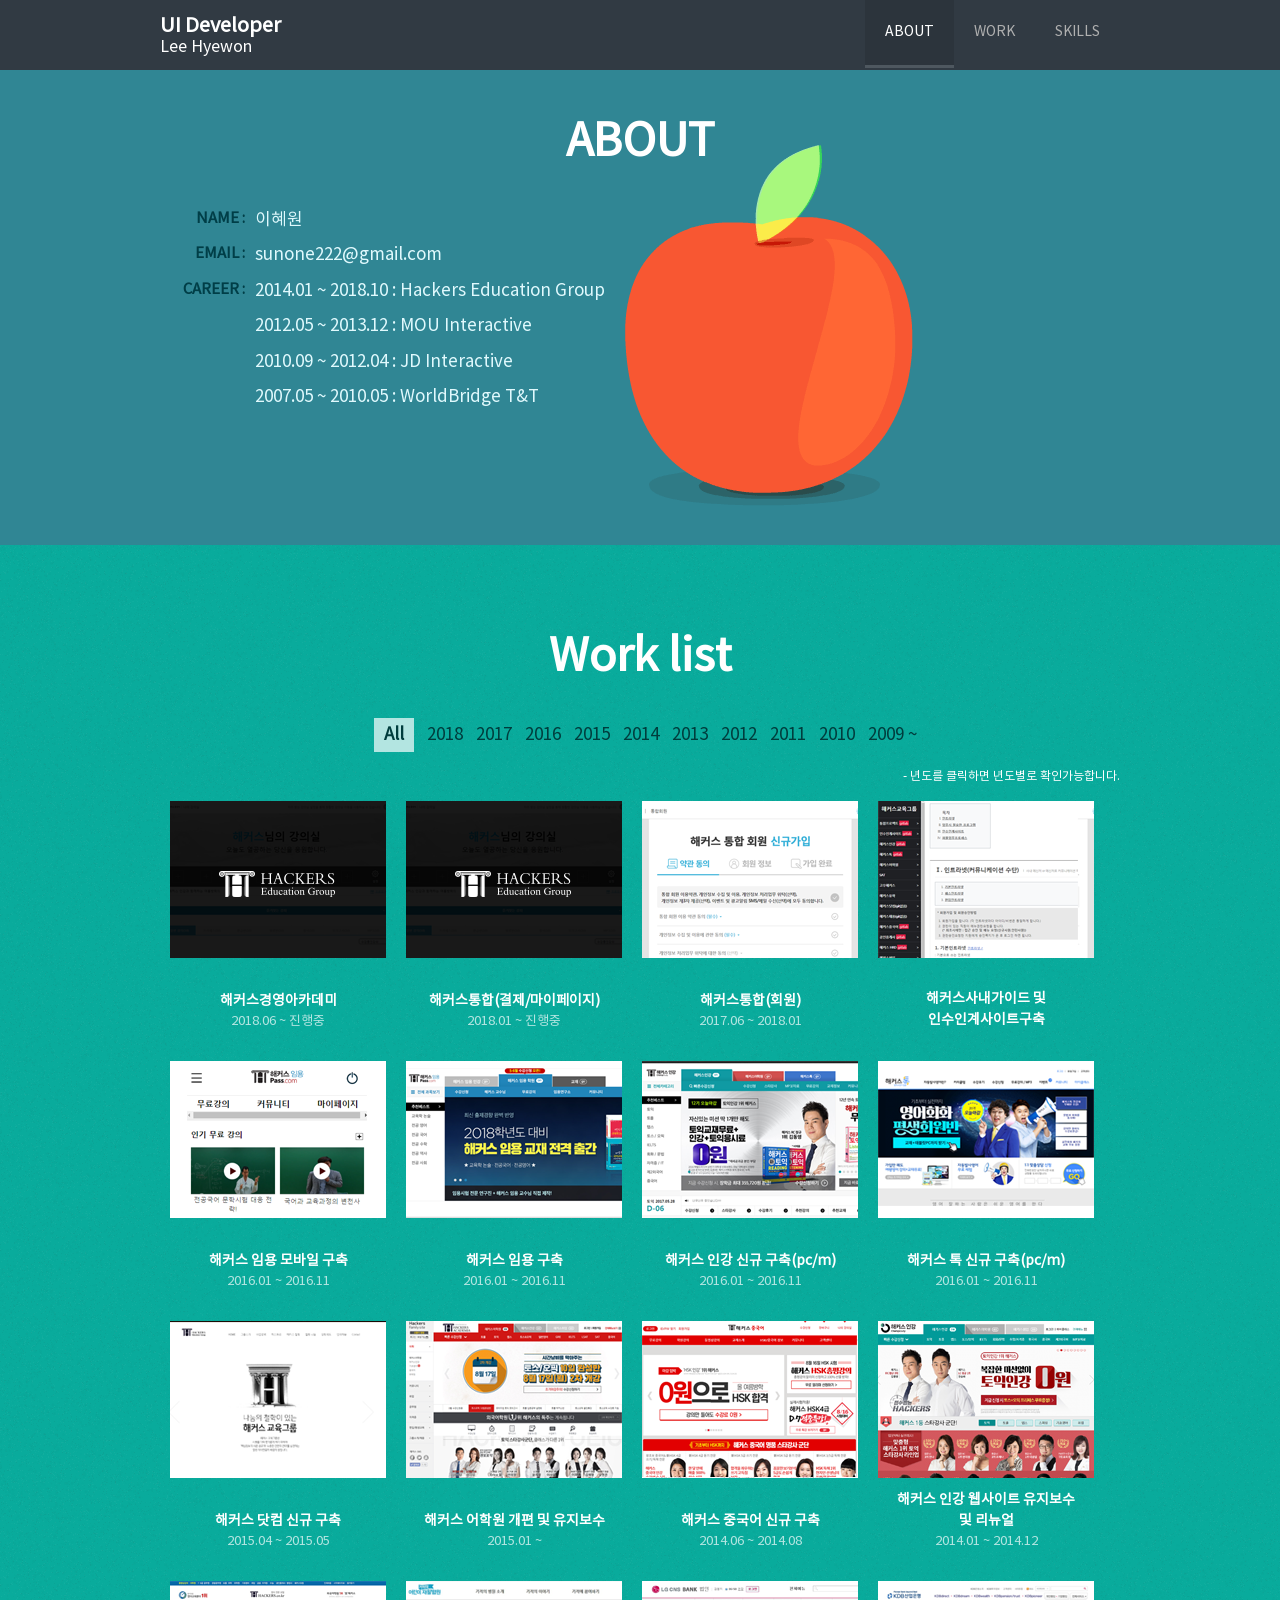
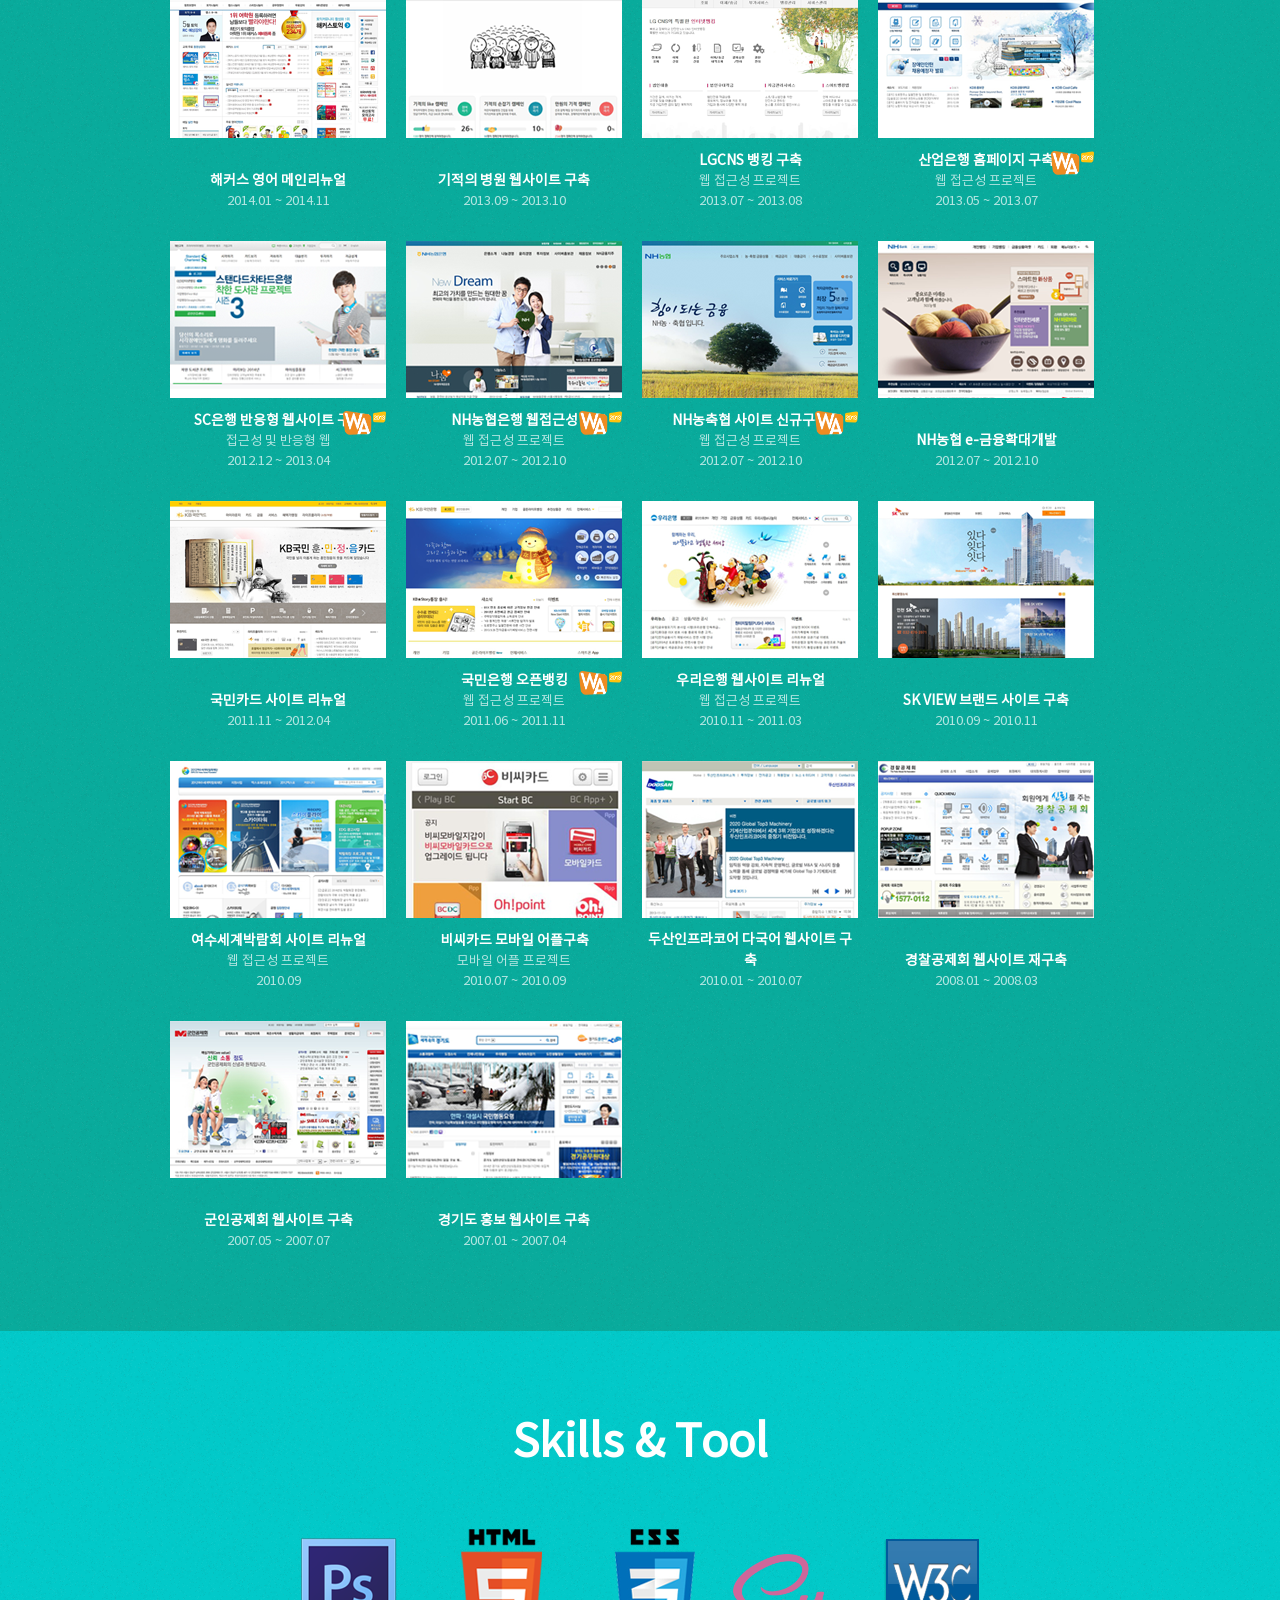
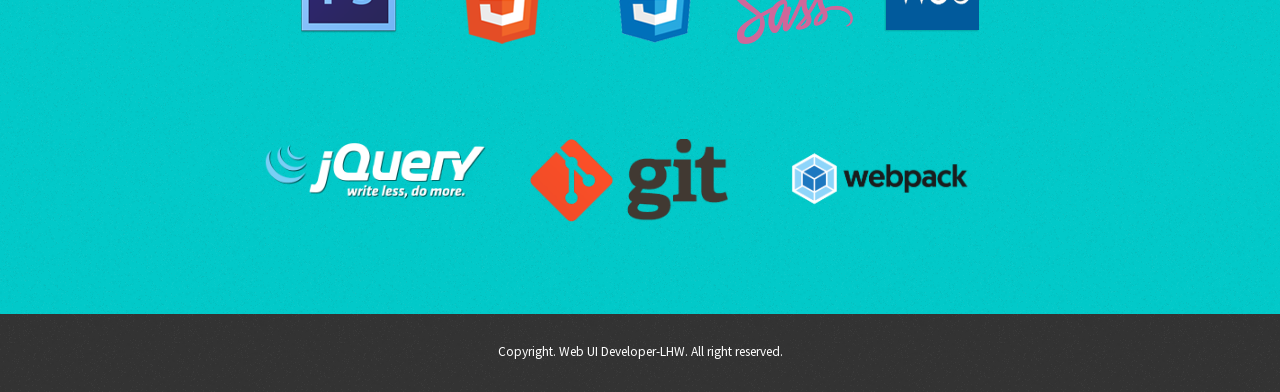
==== index.html @ 5abd5756 "add add" ====
<!DOCTYPE html>
<html lang="ko">
<head>
<meta charset="utf-8">
<!-- 모바일 -->
<!-- <meta name="viewport" id="viewport" content="width=device-width,minimum-scale=1.0,maximum-scale=1.0,initial-scale=1.0" /> -->
<!-- //모바일 -->
<meta http-equiv="X-UA-Compatible" content="IE=edge"/>
<title>UI Developer. Lee Hyewon</title>
<link rel="stylesheet" href="css/base.css">
<script src="js/jquery-1.9.1.js"></script>
<script src="js/jquery_inview.js"></script>
<script src="js/jquery.isotope.js"></script>
<script src="js/jquery.scrollTo-min.js"></script>
<script src="js/TweenMax.js"></script>
<script src="js/publish.js"></script>
<!-- IE Fix for HTML5 Tags -->
<!--[if lt IE 9]>
<script src="http://html5shiv.googlecode.com/svn/trunk/html5.js"></script>
<![endif]-->
</head>
<body>
	<!-- header -->
	<div id="header">
		<div class="header_container">
			<div class="logo">
				<a href="#">
					UI Developer<br/>
					<span class="name">Lee Hyewon</span> <!-- <span class="since">since 2009</span> -->
				</a>
			</div>
			<div class="menu_select">
				<ul class="navigation">
					<li><a href="#about" class="active">ABOUT</a></li>
					<li><a href="#work">WORK</a></li>
					<li><a href="#skills">SKILLS</a></li>
				</ul>
			</div>
		</div>
	</div>
	<!-- //header -->
	<!-- about -->
	<div id="about" class="section">
		<div class="inner_box">
			<h1 class="con_tit"><i>AB</i><i>OUT</i></h1>
			<ul class="about_list">
				<li><strong>NAME : </strong> 이혜원</li>
				<!-- <li><strong>BIRTH : </strong> 1986.02.21</li> -->
				<li><strong>EMAIL : </strong> sunone222@gmail.com</li>
				<!-- <li><strong>PHONE : </strong> 010 9876 0221</li> -->
				<li><strong>CAREER : </strong>
					<ol>
						<li>2014.01 ~ 2018.10 : Hackers Education Group</li>
						<li>2012.05 ~ 2013.12 : MOU Interactive</li>
						<li>2010.09 ~ 2012.04 : JD Interactive</li>
						<li>2007.05 ~ 2010.05 : WorldBridge T&amp;T</li>
					</ol>
				</li>
			</ul>
		</div>
	</div>
	<!-- //about -->
	<!-- work -->
	<div id="work" class="section">
		<div class="inner_box">
			<h1 class="con_tit"><i>Work</i> <i>list</i></h1>
			<div class="portfolioFilter">
				<a href="#" data-filter="*" class="current">All</a>
				<a href="#" data-filter=".2018">2018</a>
				<a href="#" data-filter=".2017">2017</a>
				<a href="#" data-filter=".2016">2016</a>
				<a href="#" data-filter=".2015">2015</a>
				<a href="#" data-filter=".2014">2014</a>
				<a href="#" data-filter=".2013">2013</a>
				<a href="#" data-filter=".2012">2012</a>
				<a href="#" data-filter=".2011">2011</a>
				<a href="#" data-filter=".2010">2010</a>
				<a href="#" data-filter=".2009">2009 ~</a>
			</div>
			<p class="t_r white_color">- 년도를 클릭하면 년도별로 확인가능합니다.</p>
			<ul class="works_list inview_con isotope portfolioContainer">
			<li class="isotope-item 2018">
					<a href="http://tecpa.hackers.com/worksheet/ecpa/common/guide.html" target="_blank">
						<span class="more_img"></span>
						<dl class="works_list_img">
							<dt>
								<strong>해커스경영아카데미</strong>
								<span class="txt">2018.06 ~ 진행중</span>
								<span class="skills">- (PL) Html:70%,Sass:70%.jQuery:100% (3명)</span>
							</dt>
							<dd>
								<img src="img/work/works_list30.png" alt="해커스경영아카데미" />
							</dd>
						</dl>
					</a>
				</li>
				<li class="isotope-item 2018">
					<a href="https://member.hackers.com/join" target="_blank">
						<span class="more_img"></span>
						<dl class="works_list_img">
							<dt>
								<strong>해커스통합(결제/마이페이지)</strong>
								<span class="txt">2018.01 ~ 진행중</span>
								<span class="skills">- (PL) Html:70%,Sass:70%.jQuery:100% (3명)</span>
							</dt>
							<dd>
								<img src="img/work/works_list30.png" alt="해커스 통합" />
							</dd>
						</dl>
					</a>
				</li>
				<li class="isotope-item 2018">
					<a href="https://member.hackers.com/join" target="_blank">
						<span class="more_img"></span>
						<dl class="works_list_img">
							<dt>
								<strong>해커스통합(회원)</strong>
								<span class="txt">2017.06 ~ 2018.01</span>
								<span class="skills">- (PL) Html:70%,Sass:70%.jQuery:100% (3명)</span>
							</dt>
							<dd>
								<img src="img/work/works_list28.png" alt="해커스 통합" />
							</dd>
						</dl>
					</a>
				</li>
				<li class="isotope-item 2018">
					<a href="http://13.124.101.236/guide/" target="_blank">
						<span class="more_img"></span>
						<dl class="works_list_img">
							<dt>
								<strong>해커스사내가이드 및 <br>인수인계사이트구축</strong>
							</dt>
							<dd>
								<img src="img/work/works_list29.png" alt="해커스 사내 가이드" />
							</dd>
						</dl>
					</a>
				</li>
				<li class="isotope-item 2017">
					<a href="http://m.teacher.pass.com/" target="_blank">
						<span class="more_img"></span>
						<dl class="works_list_img">
							<dt>
								<strong>해커스 임용 모바일 구축</strong>
								<span class="txt">2016.01 ~ 2016.11</span>
								<span class="skills">- (PL) Html:50%,css:50%.jQuery:100% (2명)</span>
							</dt>
							<dd>
								<img src="img/work/works_list26.png" alt="해커스 임용" />
							</dd>
						</dl>
					</a>
				</li>
				<li class="isotope-item 2017">
					<a href="http://teacher.pass.com/" target="_blank">
						<span class="more_img"></span>
						<dl class="works_list_img">
							<dt>
								<strong>해커스 임용 구축 <!-- [<a href="http://dev-teacher.pass.com/pub_html/guide/layout.html" target="_blank">가이드</a>] --></strong>
								<span class="txt">2016.01 ~ 2016.11</span>
								<span class="skills">- html : 100%, css : 100%, jQuery : 100% (2명)</span>
							</dt>
							<dd>
								<img src="img/work/works_list27.png" alt="해커스 임용" />
							</dd>
						</dl>
					</a>
				</li>
				<li class="isotope-item 2016">
					<a href="http://www.champstudy.com/" target="_blank">
						<span class="more_img"></span>
						<dl class="works_list_img">
							<dt>
								<strong>해커스 인강 신규 구축(pc/m) <!-- [<a href="http://www.hackers.com/publish_guide/" target="_blank">가이드</a>] --></strong>
								<span class="txt">2016.01 ~ 2016.11 </span>
								<span class="skills">- (PL) Html:50%,css:50%.jQuery:50% (4명)</span>
							</dt>
							<dd>
								<img src="img/work/works_list24.png" alt="해커스 인강" />
							</dd>
						</dl>
					</a>
				</li>
				<li class="isotope-item 2016">
					<a href="http://www.hackerstalk.co.kr/" target="_blank">
						<span class="more_img"></span>
						<dl class="works_list_img">
							<dt>
								<strong>해커스 톡 신규 구축(pc/m)</strong>
								<span class="txt">2016.01 ~ 2016.11</span>
								<span class="skills">- html : 100%, css : 100%, jQuery : 100% (4명)</span>
							</dt>
							<dd>
								<img src="img/work/works_list23.png" alt="해커스 톡" />
							</dd>
						</dl>
					</a>
				</li>
				<li class="isotope-item 2015">
					<a href="http://www.hackers.com/" target="_blank">
						<span class="more_img"></span>
						<dl class="works_list_img">
							<dt>
								<strong>해커스 닷컴 신규 구축</strong>
								<span class="txt">2015.04 ~ 2015.05</span>
								<span class="skills">- html : 100%, css : 100%, jQuery : 100% (1명)</span>
							</dt>
							<dd>
								<img src="img/work/works_list22.png" alt="해커스 닷컴" />
							</dd>
						</dl>
					</a>
				</li>
				<li class="isotope-item 2015">
					<a href="http://www.hackers.ac/" target="_blank">
						<span class="more_img"></span>
						<dl class="works_list_img">
							<dt>
								<strong>해커스 어학원 개편 및 유지보수</strong>
								<span class="txt">2015.01 ~ </span>
								<span class="skills">- html : 100%, css : 100%, jQuery : 100% (2명)</span>
							</dt>
							<dd>
								<img src="img/work/works_list21.png" alt="해커스 어학원" />
							</dd>
						</dl>
					</a>
				</li>
				<li class="isotope-item 2014">
					<a href="http://www.hackerschina.co.kr/" target="_blank">
						<span class="more_img"></span>
						<dl class="works_list_img">
							<dt>
								<strong>해커스 중국어 신규 구축</strong>
								<span class="txt">2014.06 ~ 2014.08</span>
								<span class="skills">- html : 100%, css : 100%, jQuery : 100% (1명)</span>
							</dt>
							<dd>
								<img src="img/work/works_list20.png" alt="해커스 중국어" />
							</dd>
						</dl>
					</a>
				</li>
				<li class="isotope-item 2014">
					<a href="http://www.champstudy.com/" target="_blank">
						<span class="more_img"></span>
						<dl class="works_list_img">
							<dt>
								<strong>해커스 인강 웹사이트 유지보수 <br> 및 리뉴얼</strong>
								<span class="txt">2014.01 ~ 2014.12</span>
								<span class="skills">- html : 100%, css : 100%, jQuery : 100% (2명)</span>
							</dt>
							<dd>
								<img src="img/work/works_list19.png" alt="해커스인강" />
							</dd>
						</dl>
					</a>
				</li>
				<li class="isotope-item 2014">
					<a href="http://www.hackers.co.kr/" target="_blank">
						<span class="more_img"></span>
						<dl class="works_list_img">
							<dt>
								<strong>해커스 영어 메인리뉴얼</strong>
								<span class="txt">2014.01 ~ 2014.11</span>
								<span class="skills">- html : 100%, css : 100%, jQuery : 100% (1명)</span>
							</dt>
							<dd>
								<img src="img/work/works_list18.png" alt="해커스 영어" />
							</dd>
						</dl>
					</a>
				</li>
				<li class="isotope-item 2013">
					<a href="http://www.miraclehospital.com/" target="_blank">
						<span class="more_img"></span>
						<dl class="works_list_img">
							<dt>
								<strong>기적의 병원 웹사이트 구축</strong>
								<span class="txt">2013.09 ~ 2013.10</span>
								<span class="skills">- (PL)html : 100%, css : 100%, jQuery : 100% (1명)</span>
							</dt>
							<dd>
								<img src="img/work/works_list17.png" alt="기적의 병원" />
							</dd>
						</dl>
					</a>
				</li>
				<li class="isotope-item 2013">
					<a href="#none">
						<span class="more_img"></span>
							<dl class="works_list_img">
							<dt>
								<strong>LGCNS 뱅킹 구축</strong>
								<span class="txt">
									웹 접근성 프로젝트<br/>
									2013.07 ~ 2013.08
								</span>
								<span class="skills">- (PL)html : 100%, css : 100%, jQuery : 100% (2명)</span>
							</dt>
							<dd><img src="img/work/works_list15.png" alt="LGCNS" /></dd>
						</dl>
					</a>
				</li>
				<li class="isotope-item 2013">
					<a href="https://www.kdb.co.kr/ih/simpleJsp.do" target="_blank">
						<img src="img/img/wa_mark_2013.png" class="mark_img" alt="웹접근성 마크" />
						<span class="more_img"></span>
						<dl class="works_list_img">
						<dt>
							<strong>산업은행 홈페이지 구축</strong>
							<span class="txt">
								웹 접근성 프로젝트<br/>
								2013.05 ~ 2013.07
							</span>
							<span class="skills">- html : 20%, css : 20%, 웹접근성 마크 획득 (6명)</span>
						</dt>
						<dd><img src="img/work/works_list16.png" alt="산업은행" /></dd>
					</dl>
					</a>
				</li>
				<li class="isotope-item 2012 2013">
					<a href="http://www.standardchartered.co.kr/" target="_blank">
					<img src="img/img/wa_mark_2013.png" class="mark_img" alt="웹접근성 마크" />
					<span class="more_img"></span>
						<dl class="works_list_img">
						<dt>
							<strong>SC은행 반응형 웹사이트 구축</strong>
							<span class="txt">
								접근성 및 반응형 웹<br/>
								2012.12 ~ 2013.04
							</span>
							<span class="skills">- html : 70%, css : 80%, jQuery : 80%, 웹접근성 마크 획득 (5명)</span>
						</dt>
						<dd><img src="img/work/works_list14.png" alt="SC은행" /></dd>
					</dl>
					</a>
				</li>
				<li class="isotope-item 2012">
					<a href="http://www.nhbank.com/nhbank/submain/submain_000000.jsp" target="_blank">
					<img src="img/img/wa_mark_2013.png" class="mark_img" alt="웹접근성 마크" />
					<span class="more_img"></span>
						<dl class="works_list_img">
						<dt>
							<strong>NH농협은행 웹접근성</strong>
							<span class="txt">
								웹 접근성 프로젝트<br/>
								2012.07 ~ 2012.10
							</span>
							<span class="skills">- html : 30%, css : 30% (5명)</span>
						</dt>
						<dd><img src="img/work/works_list13.png" alt="NH농협은행" /></dd>
					</dl>
					</a>
				</li>
				<li class="isotope-item 2012">
					<a href="http://info.nonghyup.com/index_nacf.jsp" target="_blank">
					<img src="img/img/wa_mark_2013.png" class="mark_img" alt="웹접근성 마크" />
					<span class="more_img"></span>
						<dl class="works_list_img">
						<dt>
							<strong>NH농축협 사이트 신규구축</strong>
							<span class="txt">
								웹 접근성 프로젝트<br/>
								2012.07 ~ 2012.10
							</span>
							<span class="skills">- html : 100%, css : 100%, jQuery : 100%, 웹접근성 마크 획득 (3명)</span>
						</dt>
						<dd><img src="img/work/works_list12.png" alt="NH농축협" /></dd>
					</dl>
					</a>
				</li>
				<li class="isotope-item 2012">
					<a href="http://banking.nonghyup.com/nhbank.html" target="_blank">
					<span class="more_img"></span>
						<dl class="works_list_img">
						<dt>
							<strong>NH농협 e-금융확대개발</strong>
							<span class="txt">
								2012.07 ~ 2012.10
							</span>
							<span class="skills">- html : 100%, css : 100%, jQuery : 100%, 웹접근성 마크 획득 (7명)</span>
						</dt>
						<dd><img src="img/work/works_list11.png" alt="NH농협" /></dd>
					</dl>
					</a>
				</li>
				<li class="isotope-item 2011 2012">
					<a href="http://www.kbcard.com/" target="_blank">
					<span class="more_img"></span>
						<dl class="works_list_img">
						<dt>
							<strong>국민카드 사이트 리뉴얼</strong>
							<span class="txt">
								2011.11 ~ 2012.04
							</span>
							<span class="skills">- html : 80%, css : 80%, jQuery : 100% (10명)</span>
						</dt>
						<dd><img src="img/work/works_list10.png" alt="국민카드" /></dd>
					</dl>
					</a>
				</li>
				<li class="isotope-item 2011">
					<a href="https://www.kbstar.com/" target="_blank">
					<img src="img/img/wa_mark_2013.png" class="mark_img" alt="웹접근성 마크" />
					<span class="more_img"></span>
						<dl class="works_list_img">
						<dt>
							<strong>국민은행 오픈뱅킹</strong>
							<span class="txt">
								웹 접근성 프로젝트<br/>
								2011.06 ~ 2011.11
							</span>
							<span class="skills">- html : 50%, css : 30%, 웹접근성 마크 획득 (10명)</span>
						</dt>
						<dd><img src="img/work/works_list09.png" alt="국민은행" /></dd>
					</dl>
					</a>
				</li>
				<li class="isotope-item 2010 2011">
					<a href="http://www.wooribank.com/" target="_blank">
					<span class="more_img"></span>
						<dl class="works_list_img">
						<dt>
							<strong>우리은행 웹사이트 리뉴얼</strong>
							<span class="txt">
								웹 접근성 프로젝트<br/>
								2010.11 ~ 2011.03
							</span>
							<span class="skills">- html : 50%, css : 30% (11명)</span>
						</dt>
						<dd><img src="img/work/works_list08.png" alt="우리은행" /></dd>
					</dl>
					</a>
				</li>
				<li class="isotope-item 2010">
					<a href="http://www.skview.co.kr/" target="_blank">
					<span class="more_img"></span>
						<dl class="works_list_img">
						<dt>
							<strong>SK VIEW 브랜드 사이트 구축</strong>
							<span class="txt">
								2010.09 ~ 2010.11
							</span>
							<span class="skills">- html : 100%, css : 100%, jQuery : 100%</span>
						</dt>
						<dd><img src="img/work/works_list07.png" alt="SK VIEW" /></dd>
					</dl>
					</a>
				</li>
				<li class="isotope-item 2010">
					<a href="http://www.expo2012.kr/main.html" target="_blank">
					<span class="more_img"></span>
						<dl class="works_list_img">
						<dt>
							<strong>여수세계박람회 사이트 리뉴얼</strong>
							<span class="txt">
								웹 접근성 프로젝트<br/>
								2010.09
							</span>
							<span class="skills">- html : 100%, css : 100%, jQuery : 100%</span>
						</dt>
						<dd><img src="img/work/works_list06.png" alt="여수박람회" /></dd>
					</dl>
					</a>
				</li>
				<li class="isotope-item 2010">
					<a href="#none">
					<span class="more_img"></span>
						<dl class="works_list_img">
						<dt>
							<strong>비씨카드 모바일 어플구축</strong>
							<span class="txt">
								모바일 어플 프로젝트<br/>
								2010.07 ~ 2010.09
							</span>
							<span class="skills">- html : 100%, css : 100%, jQuery : 100%</span>
						</dt>
						<dd><img src="img/work/works_list05.png" alt="비씨카드" /></dd>
					</dl>
					</a>
				</li>
				<li class="isotope-item 2010">
					<a href="http://www.doosaninfracore.com/" target="_blank">
					<span class="more_img"></span>
						<dl class="works_list_img">
						<dt>
							<strong>두산인프라코어 다국어 웹사이트 구축</strong>
							<span class="txt">
								2010.01 ~ 2010.07
							</span>
							<span class="skills">- html : 30%, css : 30%</span>
						</dt>
						<dd><img src="img/work/works_list04.png" alt="두산인프라코어" /></dd>
					</dl>
					</a>
				</li>
				<li class="isotope-item 2009">
					<a href="http://www.pmaa.or.kr/police/" target="_blank">
					<span class="more_img"></span>
						<dl class="works_list_img">
						<dt>
							<strong>경찰공제회 웹사이트 재구축</strong>
							<span class="txt">
								2008.01 ~ 2008.03
							</span>
							<span class="skills">- html : 100%, css : 100%, jQuery : 100%</span>
						</dt>
						<dd><img src="img/work/works_list03.png" alt="경찰공제회" /></dd>
					</dl>
					</a>
				</li>
				<li class="isotope-item 2009">
					<a href="http://www.mmaa.or.kr/" target="_blank">
					<span class="more_img"></span>
						<dl class="works_list_img">
						<dt>
							<strong>군인공제회 웹사이트 구축</strong>
							<span class="txt">
								2007.05 ~ 2007.07
							</span>
							<span class="skills">- html : 100%, css : 100%, jQuery : 100%</span>
						</dt>
						<dd><img src="img/work/works_list02.png" alt="군인공제회" /></dd>
					</dl>
					</a>
				</li>
				<li class="isotope-item 2009">
					<a href="http://www.gg.go.kr/gg/" target="_blank">
					<span class="more_img"></span>
						<dl class="works_list_img">
						<dt>
							<strong>경기도 홍보 웹사이트 구축</strong>
							<span class="txt">
								2007.01 ~ 2007.04
							</span>
							<span class="skills">- html : 100%, css : 100%, jQuery : 100%</span>
						</dt>
						<dd><img src="img/work/works_list01.png" alt="경기도 홍보" /></dd>
					</dl>
					</a>
				</li>
			</ul>
		</div>
	</div>
	<!-- //work -->
	<!-- SKILLS -->
	<div id="skills" class="section">
		<div class="inner_box">
			<h1 class="con_tit"><i>Skills & </i><i>Tool</i></h1>
			<ul class="skills_ico">
				<li>
					<a href="#none">
						<img src="img/img/skills_ico1.png" alt="PhotoShop" />
						<strong>PHOTOSHOP</strong>
					</a>
				</li>
				<li class="html">
					<a href="https://leehyemimi.github.io/work/template/common/index.html" target="_blank">
						<img src="img/img/skills_ico2.png" alt="HTML/HTML5" />
						<strong>HTML / HTML5 ></strong>
					</a>
				</li>
				<li class="css">
					<a href="https://leehyemimi.github.io/work/template/common/index.html" target="_blank">
						<img src="img/img/skills_ico3.png" alt="CSS/CSS3" />
						<strong>CSS / CSS3 ></strong>
					</a>
				</li>
				<li class="sass">
					<a href="https://github.com/leehyemimi/work/blob/master/template/common/scss.md" target="_blank">
						<img src="img/img/skills_ico6.png" alt="Sass" />
						<strong>Sass ></strong>
					</a>
				</li>
				<li class="w3c">
					<a href="#none">
						<img src="img/img/skills_ico4.png" alt="웹표준/웹접근성" />
						<strong>웹표준 / 웹접근성</strong>
					</a>
				</li>
			</ul>
			<ul class="skills_ico type2">
				<li class="js">
					<a href="https://leehyemimi.github.io/work/template/common/index.html" target="_blank">
						<img src="img/img/skills_ico5.png" alt="JQUERY /Javascript" />
						<strong>JQUERY / JAVASCRIPT ></strong>
					</a>
				</li>
				<li class="git">
					<a href="#none">
						<img src="img/img/skills_ico7.png" alt="Git" />
						<strong>Git</strong>
					</a>
				</li>
				<li class="webpack">
					<a href="#none">
						<img src="img/img/skills_ico8.png" alt="Webpack" />
						<strong>Webpack</strong>
					</a>
				</li>
			</ul>
		</div>
	</div>
	<!-- //SKILLS -->
	<div class="layer">
		<div class="bg"></div>
		<div id="layer" class="pop-layer">
			<img src="img/img/wa_mark_2013.png" class="mark_img" alt="웹접근성 마크" />
			<div class="pop-container">
				<div class="pop-conts">
					<div class="ctxt mb20">
						<strong>기적의 병원 웹사이트 구축</strong>
						<p class="date">2013.09 ~ 2013.10 </p>
						<p class="img"><img src="img/work/works_list17.png" alt=""/></p>
						<p class="skill">
							- html : 100%, css : 100%, jQuery : 100%
						</p>
					</div>
					<div class="btn-r">
						<a href="http://www.miraclehospital.com/" class="cbtn" target="_blank">LAUNCH SITE</a>
					</div>
				</div>
			</div>
		</div>
	</div>
	<!-- copy -->
	<div id="copy" class="section">
		<div class="inner_box">
			Copyright. Web UI Developer-LHW. All right reserved.
		</div>
	</div>
	<!--//copy -->
</body>
</html>
---- css/base.css ----
@charset "utf-8";
@font-face {
	font-family: 'noto';
	font-style: normal;
	font-weight: 400;
	src: local('Noto Sans Regular'), local('NotoSans-Regular');
	src: url("../font/notokr-regular.eot");
	src: url("../font/notokr-regular.eot?#iefix") format('embedded-opentype'),
	url("../font/notokr-regular.woff2") format('woff2'),
	url("../font/notokr-regular.woff") format('woff'),
	url("../font/notokr-regular.ttf") format('truetype')
}

/*
@font-face {
	font-family: 'noto';
	font-style: normal;
	font-weight: 600;
	src: local('Noto Sans bold'), local('notokr-bold');
	src: url("../font/notokr-regular-bold.eot");
	src: url("../font/notokr-regular-bold.eot?#iefix") format('embedded-opentype'),
	url("../font/notokr-regular-bold.woff2") format('woff2'),
	url"(../font/notokr-regular-bold.woff") format('woff'),
	url("../font/notokr-regular-bold.ttf") format('truetype')
}
*/
body,div,dl,dt,dd,ul,ol,li,h1,h2,h3,h4,h5,h6,pre,code,form,fieldset,legend,textarea,p,blockquote,input,select,textarea,button {margin:0;padding:0}
fieldset,img {border:0;margin:0;}
dl,ul,ol,menu,li {list-style:none}
blockquote, q {quotes: none}
blockquote:before, blockquote:after,q:before, q:after {content:'';content:none}
input,select,textarea,button {vertical-align:middle}
button {border:0 none;background-color:transparent;cursor:pointer}
body {background:#fff;}
body,th,td,input,select,textarea,button {font-size:12px;line-height:1.5;font-family:"noto","돋움","Dotum",sans-serif;color:#6a6662} /* color값은 디자인가이드에 맞게사용 */
/* h1,h2,h3,h4,h5,h6,strong,th,td{font-family:"Nanum Gothic Bold";font-weight:bold;} */
a {color:#6a6662;text-decoration:none}
a:link, a:visited, a:active, a:hover {text-decoration:none}
address,caption,cite,code,dfn,em,var {font-style:normal;font-weight:normal}
select {height:19px;margin:2px 0 3px 5px;}
.text{height:18px;padding:0 5px;line-height:1;border:1px solid #cbcbcb;}
textarea{padding:5px;border:1px solid #cbcbcb;}
legend{overflow:hidden;width:100%;height:1px;font-size:0;line-height:0;text-indent:-9999px;}
i{font-style:normal;}
iframe{border:0;}
input[type="file"] {border:1px solid #ddd;}

::selection{background:#313a43;color:#fff;}
/* global */
#skipNav a{width:980px;height:20px;position:absolute;top:-999px;left:50%;margin-left:-490px;z-index:999;padding:5px 0;background:#000;color:#fff;font-weight:bold;line-height:1;font-size:11px;text-align:center}
#skipNav a:hover, #skipNav a:focus, #skipNav a:active{top:0;}
.ir_pm {display:block;overflow:hidden;font-size:0px;line-height:0;text-indent:-9999px} /* 사용된 이미지내 의미있는 텍스트의 대체텍스트를 제공할때 */
.ir_wa {display:block;overflow:hidden;position:relative;z-index:-10;width:100%;height:100%} /* 중요한 이미지 대체텍스트로 이미지off시에도 대체 텍스트를 보여주고자 할때 */
.screen_out {display:block;overflow:hidden;position:absolute;left:-9999px;width:1px;height:1px;font-size:0;line-height:0;text-indent:-9999px} /* 대체텍스트가 아닌 접근성을 위한 숨김텍스트를 제공할때 */
.screen_hide {font-size:0;line-height:0;visibility:hidden} /* screen_out클래스를 사용할 수 없으며, 해당 텍스트를 숨겨야 할때 */
.f_l {float:left}
.f_r {float:right}
.cl_b {width:0;height:0;font-size:0;line-height:0;clear:both}
.t_l{text-align:left !important;}
.t_r{text-align:right !important;}
.t_c{text-align:center !important;}
.show {display:block}
.hide {display:none}
.d_i_b {display:inline-block;}
.tbl {border-collapse:collapse;border-spacing:0} /* 테이블 초기화 */
/* line */
.txt_bar {font-size:12px;color:#b6b6b6} /* 텍스트형 구분라인 */
/* Background Image - common 요소 */
.btn_comm {background:url() no-repeat} /* 버튼 */
.ico_comm {background:url() no-repeat} /* 아이콘 */
.tit_comm {background:url() no-repeat} /* 타이틀 */
.line_comm {background:url() no-repeat} /* 라인 */

/* color */
.point_color{color:#9f7344 !important;}
.white_color{color:#fff !important;}

.bold{font-weight:bold !important;}
.small{font-size:11px;}

/* margin */
.mc{margin:0 auto;}
.mt5{margin-top:5px !important;}
.mt7{margin-top:7px !important;}
.mt10{margin-top:10px !important;}
.mt15{margin-top:15px !important;}
.mt20{margin-top:20px !important;}
.mt25{margin-top:25px !important;}
.mt30{margin-top:30px !important;}
.mt35{margin-top:35px !important;}
.mt40{margin-top:40px !important;}
.mt50{margin-top:50px !important;}

.ml130{margin-left:130px !important;}
.ml30{margin-left:30px !important;}
.ml10{margin-left:10px !important;}

.mb5{margin-bottom:5px !important;}
.mb10{margin-bottom:10px !important;}
.mb15{margin-bottom:15px !important;}
.mb20{margin-bottom:20px !important;}
.mb25{margin-bottom:25px !important;}

/* padding */
.pt5{padding-top:5px;}
.pt10{padding-top:10px;}
.pt15{padding-top:15px;}
.pt20{padding-top:20px;}

.pb5{padding-bottom:5px;}
.pb10{padding-bottom:10px;}
.pb15{padding-bottom:15px;}
.pb20{padding-bottom:20px;}

.pl0{padding-left:0px !important;}
.pl30{padding-left:30px !important;}

.pr0{padding-right:0px !important;}
.pd0{padding:0px !important;}
.pd20{padding:20px;}

/* overflow:hidden */
.of_hidden{overflow:hidden;}

/* position */
.position_r{position:relative;}

/* nav
nav{background:#313a43;}
nav .inner_box{width:960px;margin:0 auto;}
nav .inner_box .logo{font-family:"NeoSans";font-size:17px;}
 */
/* header */
#header{background:#313a43;width:100%;height:70px;position:fixed;z-index:20000 !important;}
#header .header_container{width:960px;margin:0 auto;}
#header .header_container .logo{font-weight:bold;padding-top:17px;line-height:1;float:left;color:#fff;/*font-family:"NeoSans";*/font-size:20px;}
#header .header_container .logo a{color:#fff;}
#header .header_container .logo a span{font-weight:normal;}
#header .header_container .logo .name{font-size:16px;}
#header .header_container .logo .since{color:#dcdcdc;font-size:12px;}
.menu_select{float:right;}
.navigation li{float:left;}
.navigation li a{display:block;color:#b0b0b0;font-size:14px;padding:22px 20px;/*font-family:"Arial Rounded MT Bold";*/}
.navigation li a:hover,.menu_select li a.active{background:#2c343c;border-bottom:3px solid #4e575f;color:#fff;}

/* tit */
@keyframes slide-in-top{
	0%{
		transform:translateY(100%);
		opacity:0;
	}
	100%{
		transform:translateY(0);
		opacity:1;
	}
}
.con_tit{display:block;padding:30px 0;font-size:45px;text-align:center;color:#fff;font-weight:600;}
.con_tit i{animation:slide-in-top 1s .2s ease-out both}
.con_tit i+i{animation-delay:.3s;}

.section{width:100%;padding-top:50px;padding-bottom:65px;background-image:url("../img/img/bg_grain.png");background-repeat:repeat;}

.inview_con li{opacity:0;-ms-filter:"progid:DXImageTransform.Microsoft.Alpha(Opacity=0)"; /* IE-8 */ filter: alpha(opacity=0); /* IE-7 */}
.inview{opacity:1;-ms-filter:"progid:DXImageTransform.Microsoft.Alpha(Opacity=100)"; /* IE-8 */ filter: alpha(opacity=100); /* IE-7 */}

#about{padding-top:80px;background:rgb(48, 134, 148)/*rgb(54, 177, 197)*/ url("../img/img/iOS.gif") no-repeat right -50px;background-attachment:fixed;height:400px;}
#about .con_tit{color:#fff;}
#about .inner_box{width:960px;margin:0 auto;}
.about_list li{overflow:hidden;font-size:17px;color:#E0F9FD;margin-bottom:10px;}
.about_list li strong{float:left;font-size:15px;width:85px;text-align:right;padding-right:10px;color:#003E47;display:block;}
.about_list li ol{overflow:hidden;}

#work{background-color:#09AB9C/*rgb(194, 213, 63) #B3E5E1*/}
#work .inner_box{width:960px;margin:0 auto;}
.works_list{overflow:hidden;}
.works_list li{float:left;margin:15px 10px;background:#09AB9C url("../img/img/bg_grain.png");}
.portfolioFilter{text-align:center;margin-bottom:20px;}
.portfolioFilter a{margin-left:10px;color:#003D3D;font-size:17px;/*font-family:"NeoSans";*/}
.portfolioFilter a.current{padding:7px 10px;background:#B3E5E1;font-weight:bold;/*border-bottom:1px solid #003D3D;*/}
.isotope,
.isotope .isotope-item {/* change duration value to whatever you like */-webkit-transition-duration: 0.8s;-moz-transition-duration: 0.8s;transition-duration: 0.8s;}
.isotope {-webkit-transition-property: height, width;-moz-transition-property: height, width;transition-property: height, width;}
.isotope .isotope-item {-webkit-transition-property: -webkit-transform, opacity;-moz-transition-property: -moz-transform, opacity;transition-property: transform, opacity;}
@media \0screen {
	.isotope-hidden{display:none;}
}/* IE8 only */
.works_list li a{display:block;width:216px;}
.works_list li a .mark_img{position:absolute;right:0;top:170px;z-index:2;width:43px;height:24px;}
.works_list li .works_list_img{position:relative;/*height:157px;*/height:230px;width:216px;overflow:hidden;}
.works_list li .works_list_img dt{font-size:13px;position:absolute;bottom:0;line-height:1.5;width:216px;text-align:center;margin-top:20px;color:#B3E5E1;}
.works_list li .works_list_img dt strong{display:block;font-size:14px;margin-bottom:0px;color:#fff;}
.works_list li a:hover .works_list_img dt{opacity:0.7;-ms-filter:"progid:DXImageTransform.Microsoft.Alpha(Opacity=70)"; /* IE-8 */ filter: alpha(opacity=70); /* IE-7 */}
.works_list li .works_list_img dd{position:relative;height:157px;width:216px;overflow:hidden;}
.works_list li .works_list_img dd img{position:absolute;}
.more_img{display:none;}
.skills{display:none;}
.works_list li a:hover .more_img{opacity:0.7;display:block;position:absolute;text-align:right;width:100%;height:157px;left:0;top:35px;z-index:2;background:url("../img/img/portfolio-button.png") no-repeat 99% 72%;}
/*.works_list li a:hover .more_img img{width:20%;padding-top:65px;}*/
.works_list li .works_list_img dd .go_btn{display:inline-block;position:absolute;bottom:5px;right:5px;}

#skills{background-color:rgb(2, 201, 201);}
#skills .inner_box{width:960px;margin:0 auto;}
.skills_ico{overflow:hidden;text-align:center;height:170px;}
.skills_ico li{display:inline-block;width:150px;text-align:center;padding-top:20px;}
.skills_ico li a{display:inline-block;text-align:center;padding-bottom:20px;}
.skills_ico li a strong{color:rgb(2, 201, 201);;display:inline-block;font-weight:normal;font-size:16px;margin-top:10px;}
.skills_ico li a:hover strong{display:inline-block;color:#f7ffff;}
.skills_ico li.sass{width:120px;}
.skills_ico li.sass a img{width:100%;display:inline-block;margin-top:20px;}
.skills_ico.type2 li{width:250px;}
.skills_ico.type2 li a img{width:90%;display:block;margin-top:20px;}

#copy{background:url("../img/img/bg_copy.png") repeat 0 0;padding:30px 0;}
#copy .inner_box{width:960px;margin:0 auto;text-align:center;color:#fff;}

/* layer */
.layer {display:none; position:fixed; _position:absolute; top:0; left:0; width:100%; height:100%; z-index:100;}
.layer .bg {position:absolute; top:0; left:0; width:100%; height:100%; background:#000; opacity:.5; filter:alpha(opacity=50);}
.layer .pop-layer {display:block;}
.pop-layer { color:#999;display:none; position: absolute; top: 50%; left: 50%; width: 600px; height:auto;  background-color:#fff; border: 5px solid #3571B5; z-index: 10;}
.pop-layer .mark_img{display:none; position: absolute; right: 10px; top: 10px; width: 21%; }
.pop-layer .pop-container {padding: 30px 25px;}
.pop-conts{text-align:center;}
.pop-conts strong{display:block;font-size:20px;margin-bottom:5px;color:#313a43;}
.pop-conts .date{width:35%;margin:0 auto 10px;font-size:15px;}
.pop-conts .skill{display:block;width:95%;margin:20px auto;padding:5px;font-size:15px;background:#AFAEAE;color:#fff;}
.pop-conts .img{margin:0 auto;border:1px solid #E2E2E2;width:216px;height:157px;overflow:hidden;}
.pop-layer p.ctxt {color:#818181; line-height: 25px;}
.pop-layer .btn-r {width:100%; margin:20px 0 0; padding-top: 20px; border-top: 1px solid #DDD; text-align:center;}
a.cbtn {display:inline-block; height:25px; padding:0 14px 0; border:1px solid #304a8a; background-color:#3f5a9d; font-size:15px; color:#fff; line-height:25px;}
a.cbtn:hover {border: 1px solid #091940; background-color:#1f326a; color:#fff;}
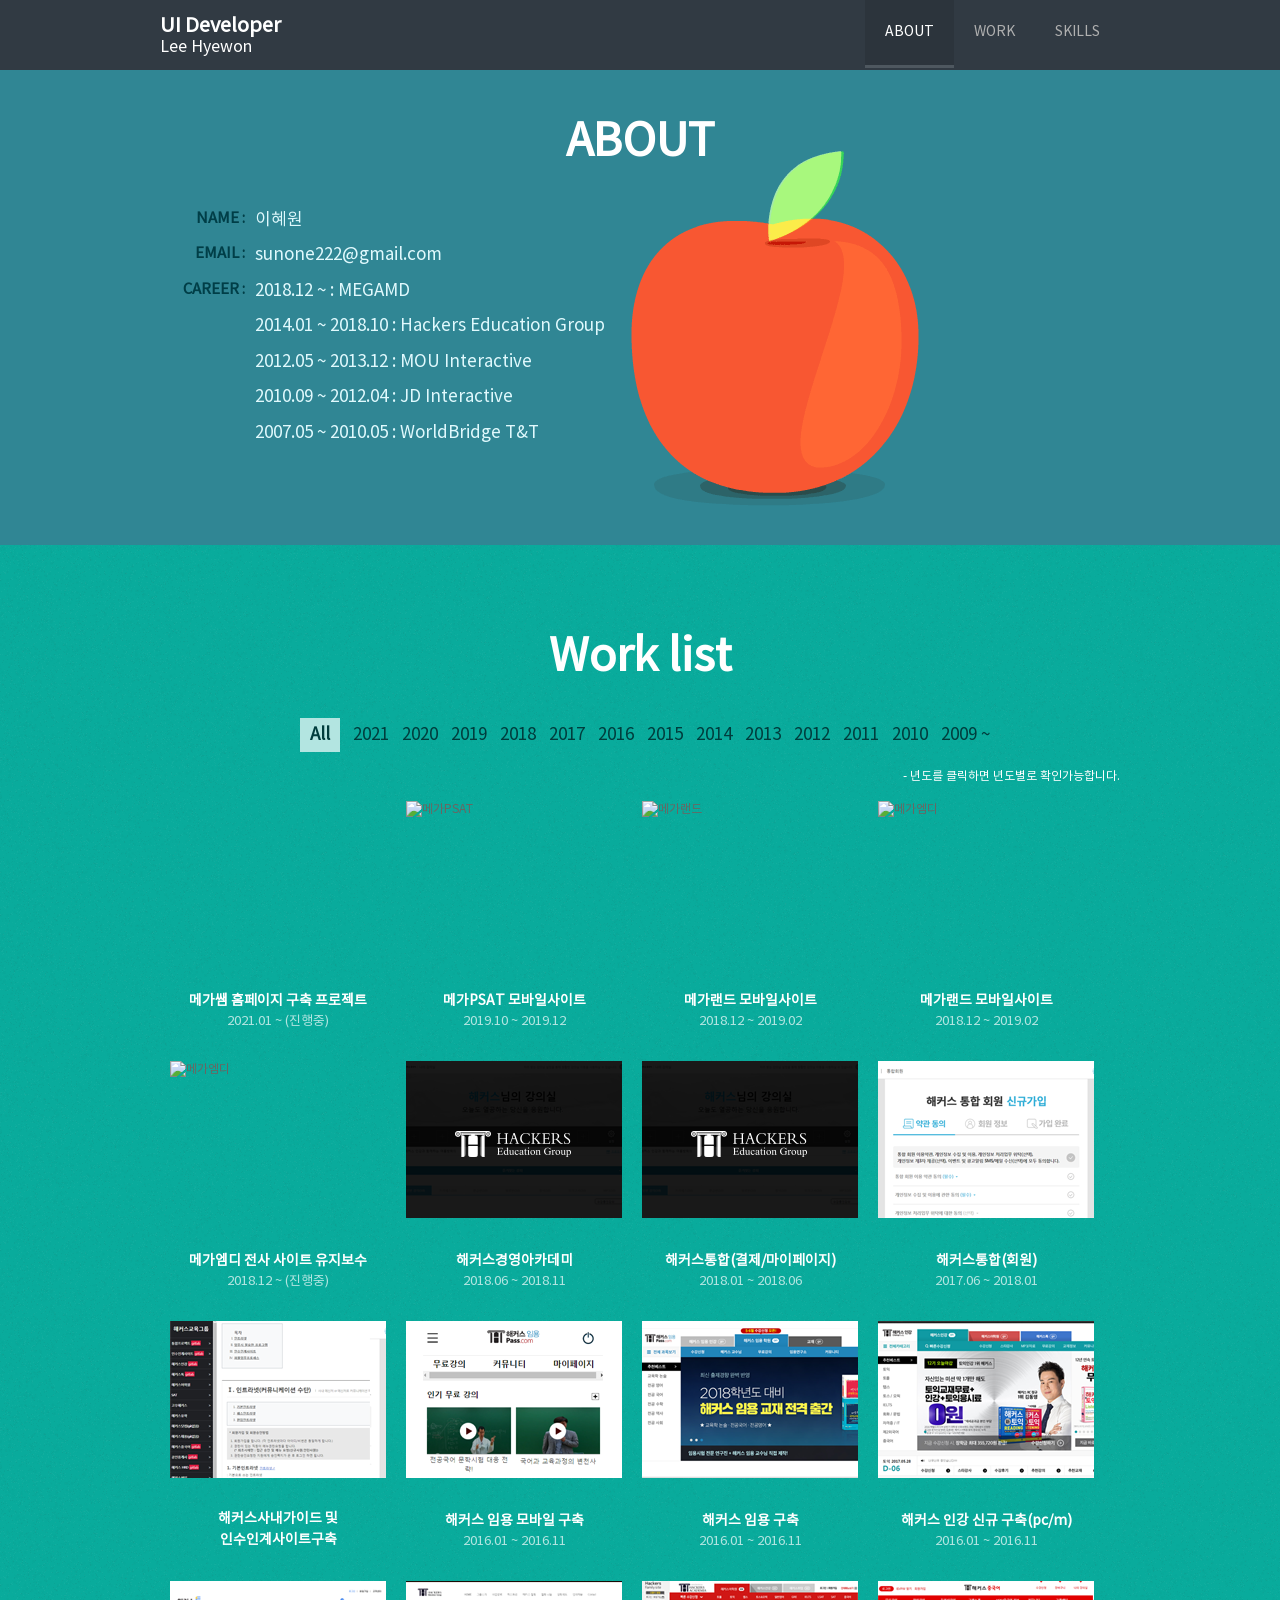
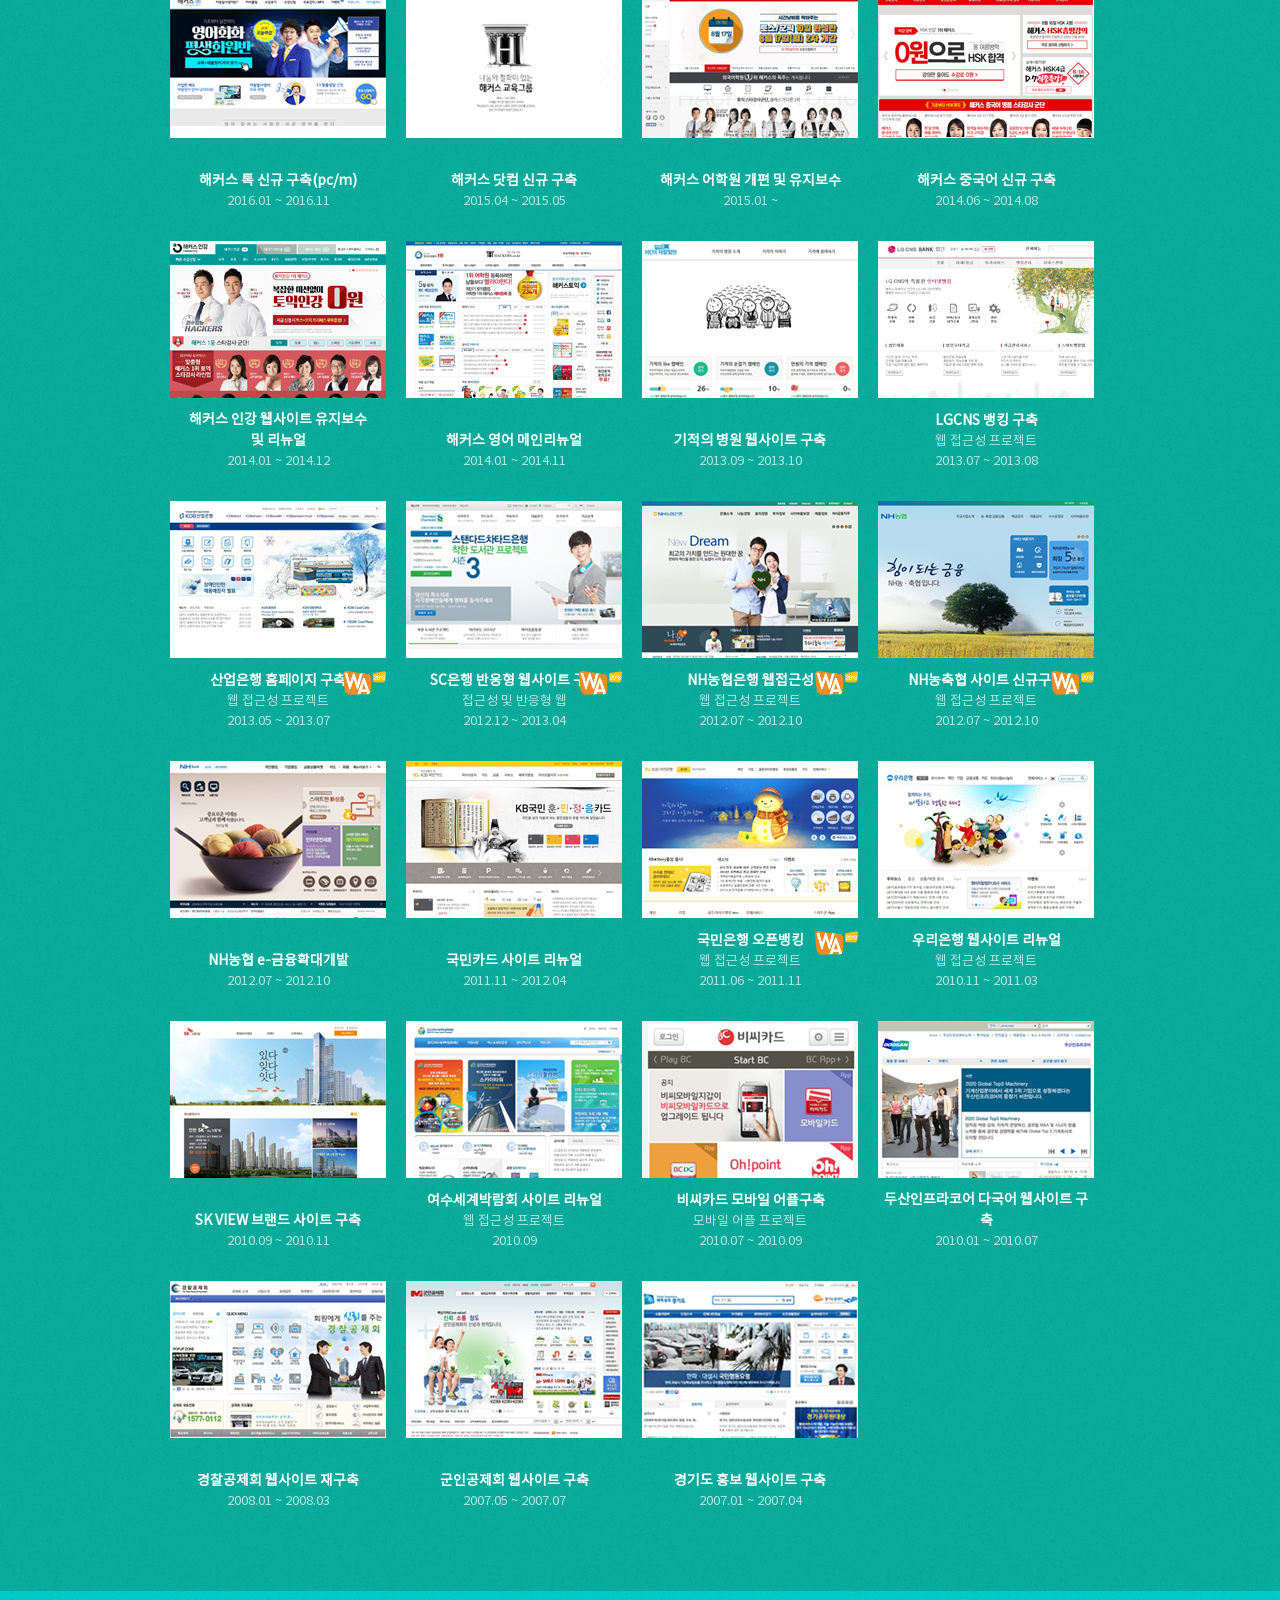
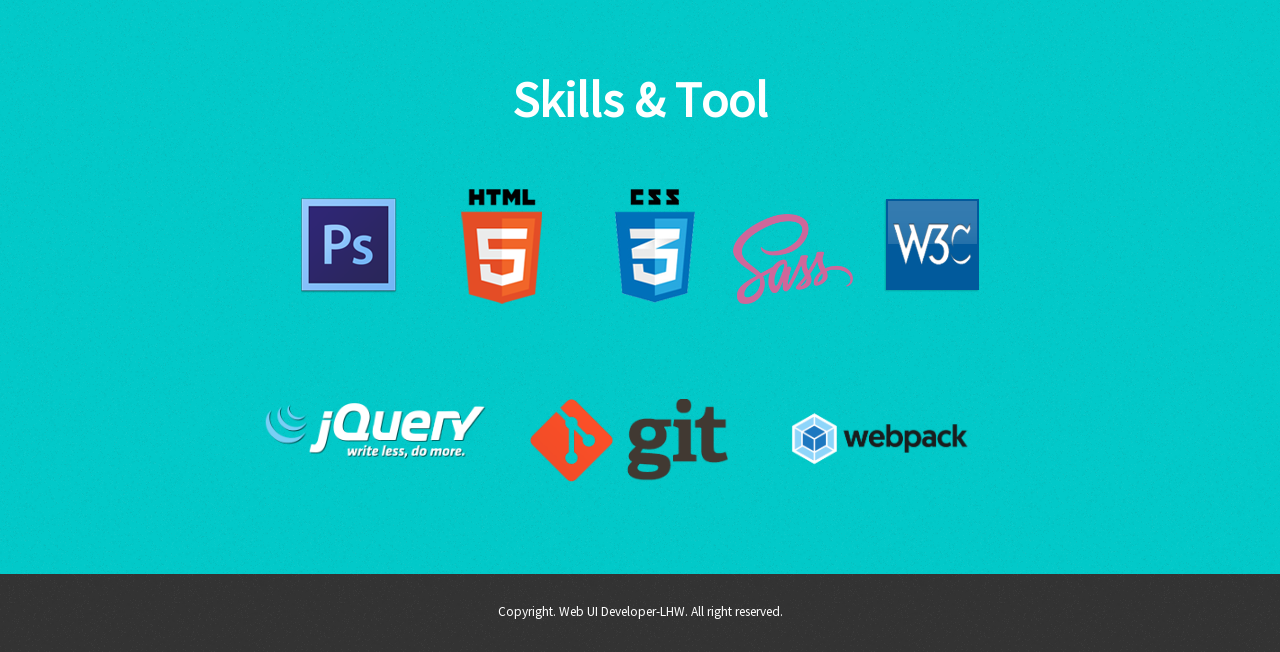
==== commit 5088e360: "Update index.html add" ====
--- a/index.html
+++ b/index.html
@@ -50,6 +50,7 @@
 				<!-- <li><strong>PHONE : </strong> 010 9876 0221</li> -->
 				<li><strong>CAREER : </strong>
 					<ol>
+						<li>2018.12 ~ : MEGAMD</li>
 						<li>2014.01 ~ 2018.10 : Hackers Education Group</li>
 						<li>2012.05 ~ 2013.12 : MOU Interactive</li>
 						<li>2010.09 ~ 2012.04 : JD Interactive</li>
@@ -66,6 +67,9 @@
 			<h1 class="con_tit"><i>Work</i> <i>list</i></h1>
 			<div class="portfolioFilter">
 				<a href="#" data-filter="*" class="current">All</a>
+				<a href="#" data-filter=".2021">2021</a>
+				<a href="#" data-filter=".2020">2020</a>
+				<a href="#" data-filter=".2019">2019</a>
 				<a href="#" data-filter=".2018">2018</a>
 				<a href="#" data-filter=".2017">2017</a>
 				<a href="#" data-filter=".2016">2016</a>
@@ -79,13 +83,88 @@
 			</div>
 			<p class="t_r white_color">- 년도를 클릭하면 년도별로 확인가능합니다.</p>
 			<ul class="works_list inview_con isotope portfolioContainer">
-			<li class="isotope-item 2018">
-					<a href="http://tecpa.hackers.com/worksheet/ecpa/common/guide.html" target="_blank">
+				<li class="isotope-item 2021">
+					<a href="#none">
+						<span class="more_img"></span>
+						<dl class="works_list_img">
+							<dt>
+								<strong>메가쌤 홈페이지 구축 프로젝트 </strong>
+								<span class="txt">2021.01 ~ (진행중)</span>
+								<span class="skills">- (PL) Html:100%,css:100%.jQuery:100%</span>
+							</dt>
+							<dd>
+								<img src="img/work/works_list34png" alt="" />
+							</dd>
+						</dl>
+					</a>
+				</li>
+				<li class="isotope-item 2020">
+					<a href="http://m.megapsat.co.kr" target="_blank">
+						<span class="more_img"></span>
+						<dl class="works_list_img">
+							<dt>
+								<strong>메가PSAT 모바일사이트</strong>
+								<span class="txt">2019.10 ~ 2019.12</span>
+								<span class="skills">- (PL) Html:100%,css:100%.jQuery:100%</span>
+							</dt>
+							<dd>
+								<img src="img/work/works_list33png" alt="메가PSAT" />
+							</dd>
+						</dl>
+					</a>
+				</li>
+				<li class="isotope-item 2018 2019">
+					<a href="http://m.megaland.co.kr/" target="_blank">
+						<span class="more_img"></span>
+						<dl class="works_list_img">
+							<dt>
+								<strong>메가랜드 모바일사이트</strong>
+								<span class="txt">2018.12 ~ 2019.02</span>
+								<span class="skills">- (PL) Html:100%,css:100%.jQuery:100%</span>
+							</dt>
+							<dd>
+								<img src="img/work/works_list32png" alt="메가랜드" />
+							</dd>
+						</dl>
+					</a>
+				</li>
+				<li class="isotope-item 2018 2019">
+					<a href="#none">
+						<span class="more_img"></span>
+						<dl class="works_list_img">
+							<dt>
+								<strong>메가랜드 모바일사이트</strong>
+								<span class="txt">2018.12 ~ 2019.02</span>
+								<span class="skills">- (PL) Html:100%,css:100%.jQuery:100%</span>
+							</dt>
+							<dd>
+								<img src="img/work/works_list32png" alt="메가엠디" />
+							</dd>
+						</dl>
+					</a>
+				</li>
+				<li class="isotope-item 2018 2019 2020 2021">
+					<a href="" target="_blank">
+						<span class="more_img"></span>
+						<dl class="works_list_img">
+							<dt>
+								<strong>메가엠디 전사 사이트 유지보수</strong>
+								<span class="txt">2018.12 ~ (진행중)</span>
+								<span class="skills">- (PL) Html:100%,css:100%.jQuery:100% (2명)</span>
+							</dt>
+							<dd>
+								<img src="img/work/works_list31.png" alt="메가엠디" />
+							</dd>
+						</dl>
+					</a>
+				</li>
+				<li class="isotope-item 2018">
+					<a href="https://ecpa.hackers.com/" target="_blank">
 						<span class="more_img"></span>
 						<dl class="works_list_img">
 							<dt>
 								<strong>해커스경영아카데미</strong>
-								<span class="txt">2018.06 ~ 진행중</span>
+								<span class="txt">2018.06 ~ 2018.11</span>
 								<span class="skills">- (PL) Html:70%,Sass:70%.jQuery:100% (3명)</span>
 							</dt>
 							<dd>
@@ -100,7 +179,7 @@
 						<dl class="works_list_img">
 							<dt>
 								<strong>해커스통합(결제/마이페이지)</strong>
-								<span class="txt">2018.01 ~ 진행중</span>
+								<span class="txt">2018.01 ~ 2018.06</span>
 								<span class="skills">- (PL) Html:70%,Sass:70%.jQuery:100% (3명)</span>
 							</dt>
 							<dd>
@@ -125,7 +204,7 @@
 					</a>
 				</li>
 				<li class="isotope-item 2018">
-					<a href="http://13.124.101.236/guide/" target="_blank">
+					<a href=#none">
 						<span class="more_img"></span>
 						<dl class="works_list_img">
 							<dt>
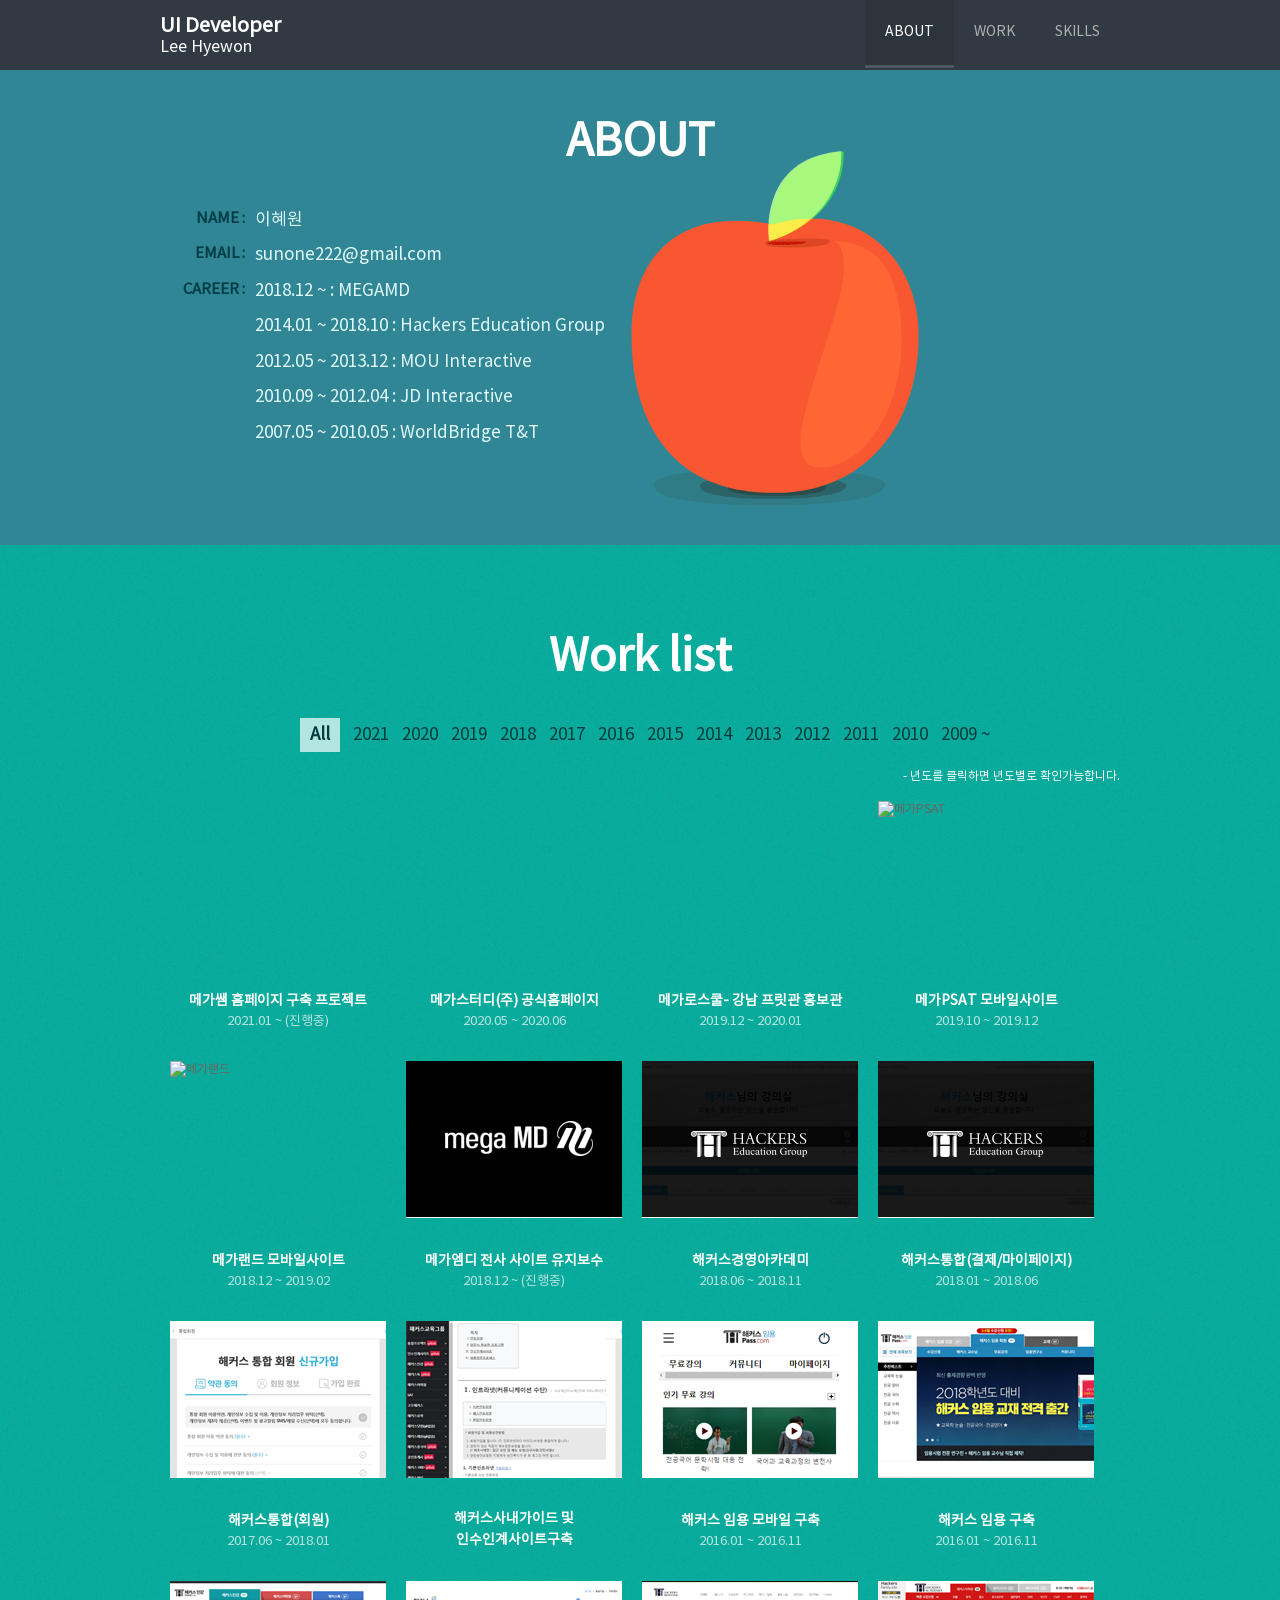
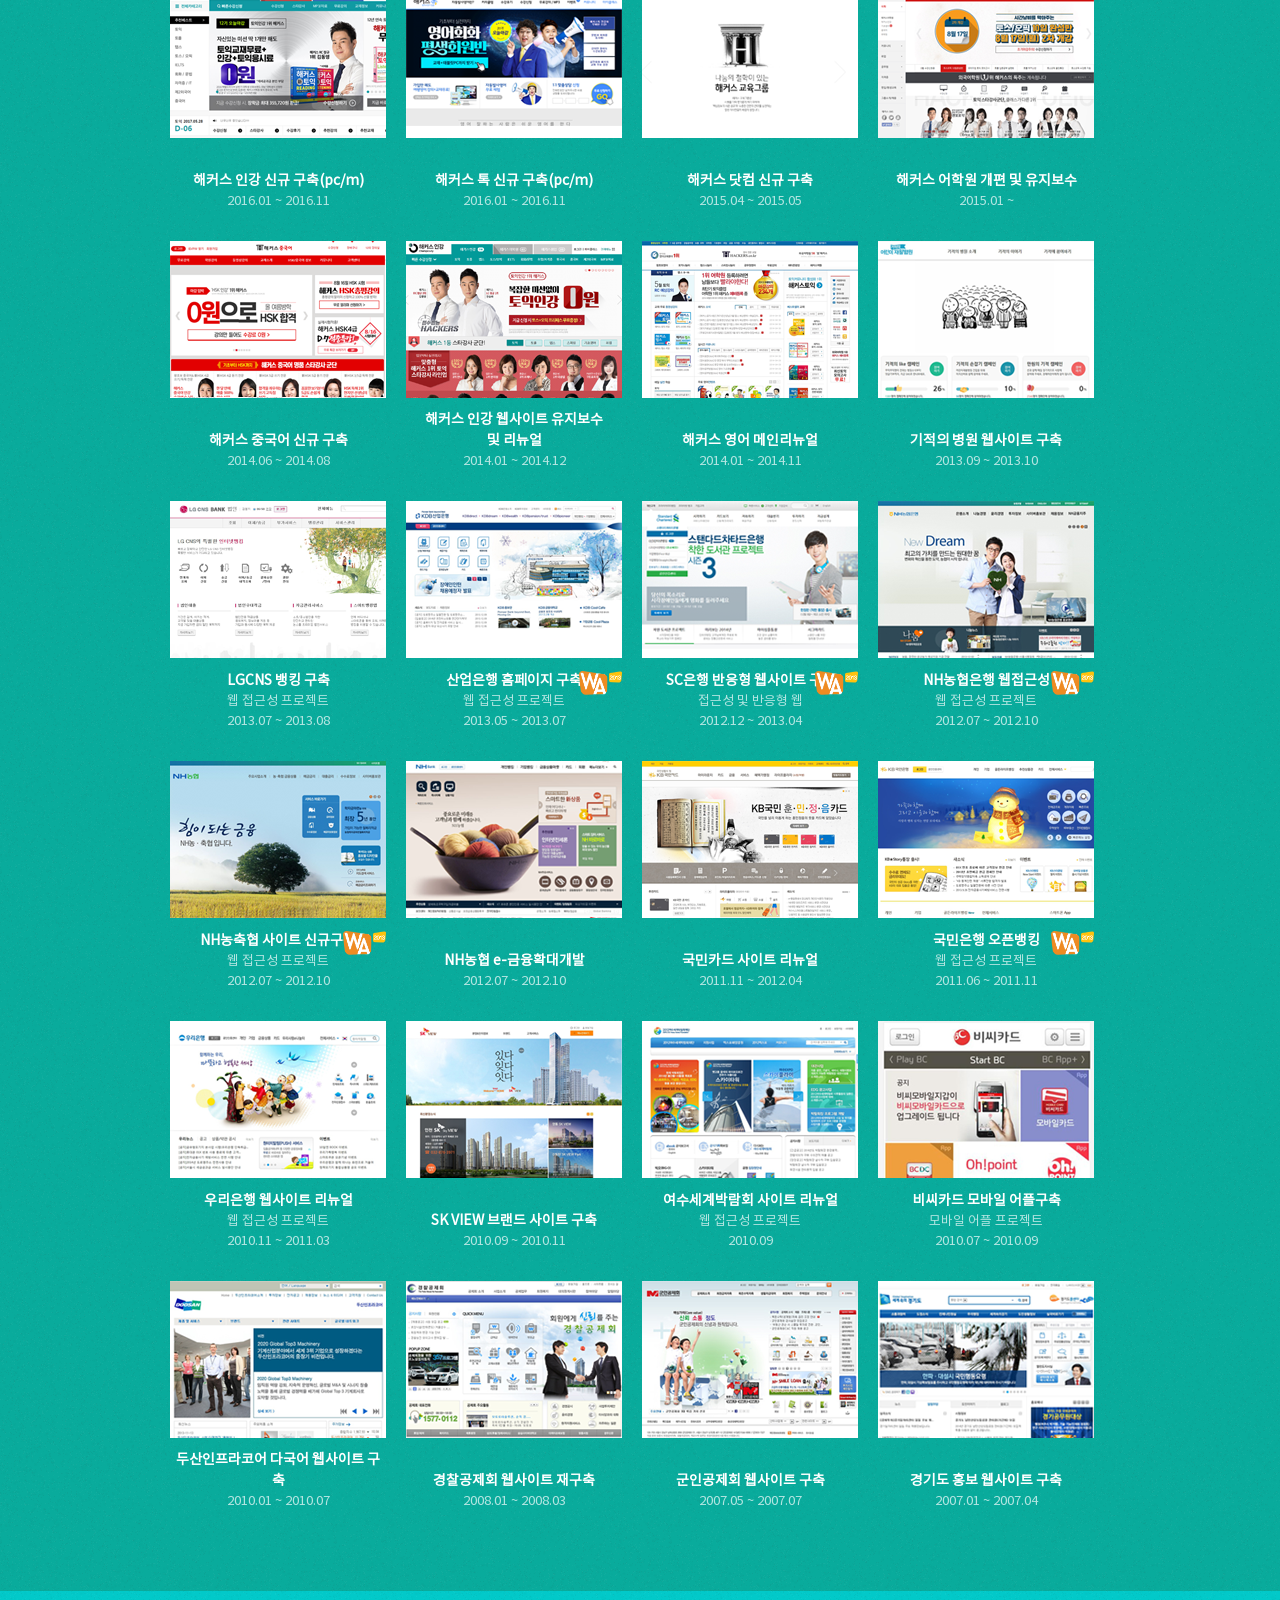
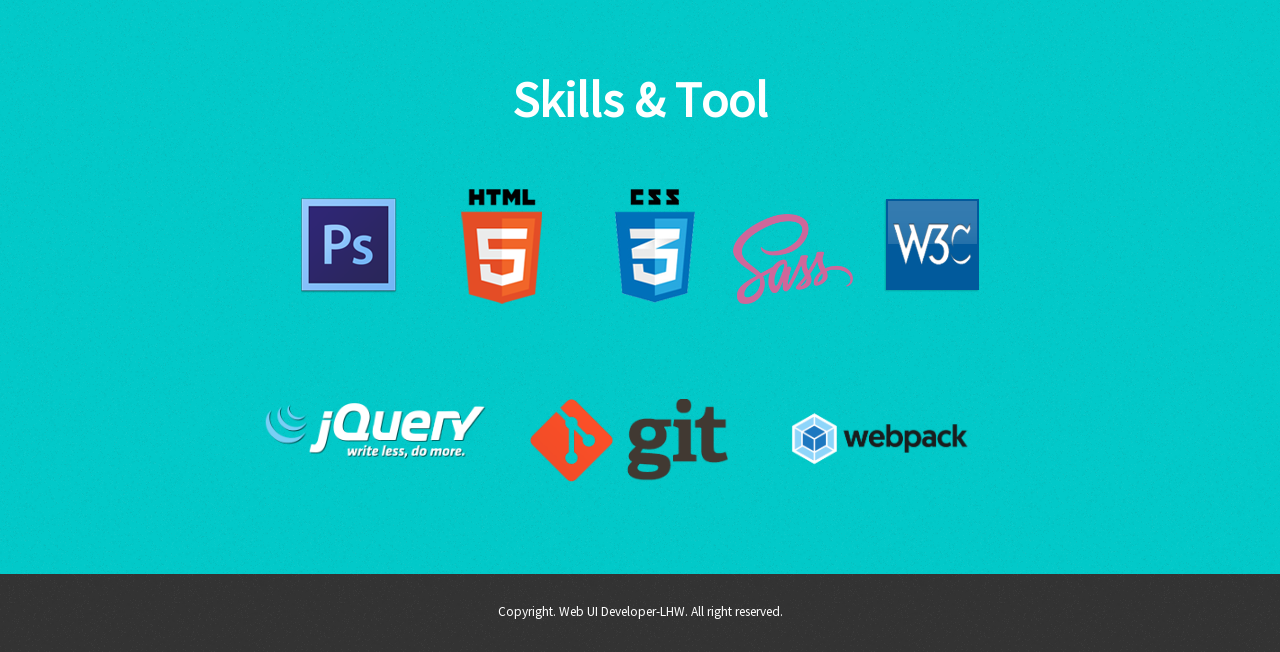
==== commit 3e739ae8: "추가 추가" ====
--- a/index.html
+++ b/index.html
@@ -93,12 +93,42 @@
 								<span class="skills">- (PL) Html:100%,css:100%.jQuery:100%</span>
 							</dt>
 							<dd>
+								<img src="img/work/works_list36png" alt="" />
+							</dd>
+						</dl>
+					</a>
+				</li>
+				<li class="isotope-item 2020">
+					<a href="http://www.megastudyholdings.com/megastudyholdings.asp" target="_blank">
+						<span class="more_img"></span>
+						<dl class="works_list_img">
+							<dt>
+								<strong>메가스터디(주) 공식홈페이지 </strong>
+								<span class="txt">2020.05 ~ 2020.06 </span>
+								<span class="skills">- (PL) Html:100%,css:100%.jQuery:100%</span>
+							</dt>
+							<dd>
+								<img src="img/work/works_list35png" alt="" />
+							</dd>
+						</dl>
+					</a>
+				</li>
+				<li class="isotope-item 2019 2020">
+					<a href="https://www.megals.co.kr/academy/gns/pl/pl_admission.asp" target="_blank">
+						<span class="more_img"></span>
+						<dl class="works_list_img">
+							<dt>
+								<strong>메가로스쿨- 강남 프릿관 홍보관 </strong>
+								<span class="txt">2019.12 ~ 2020.01 </span>
+								<span class="skills">- (PL) Html:100%,css:100%.jQuery:100%</span>
+							</dt>
+							<dd>
 								<img src="img/work/works_list34png" alt="" />
 							</dd>
 						</dl>
 					</a>
 				</li>
-				<li class="isotope-item 2020">
+				<li class="isotope-item 2019">
 					<a href="http://m.megapsat.co.kr" target="_blank">
 						<span class="more_img"></span>
 						<dl class="works_list_img">
@@ -124,21 +154,6 @@
 							</dt>
 							<dd>
 								<img src="img/work/works_list32png" alt="메가랜드" />
-							</dd>
-						</dl>
-					</a>
-				</li>
-				<li class="isotope-item 2018 2019">
-					<a href="#none">
-						<span class="more_img"></span>
-						<dl class="works_list_img">
-							<dt>
-								<strong>메가랜드 모바일사이트</strong>
-								<span class="txt">2018.12 ~ 2019.02</span>
-								<span class="skills">- (PL) Html:100%,css:100%.jQuery:100%</span>
-							</dt>
-							<dd>
-								<img src="img/work/works_list32png" alt="메가엠디" />
 							</dd>
 						</dl>
 					</a>
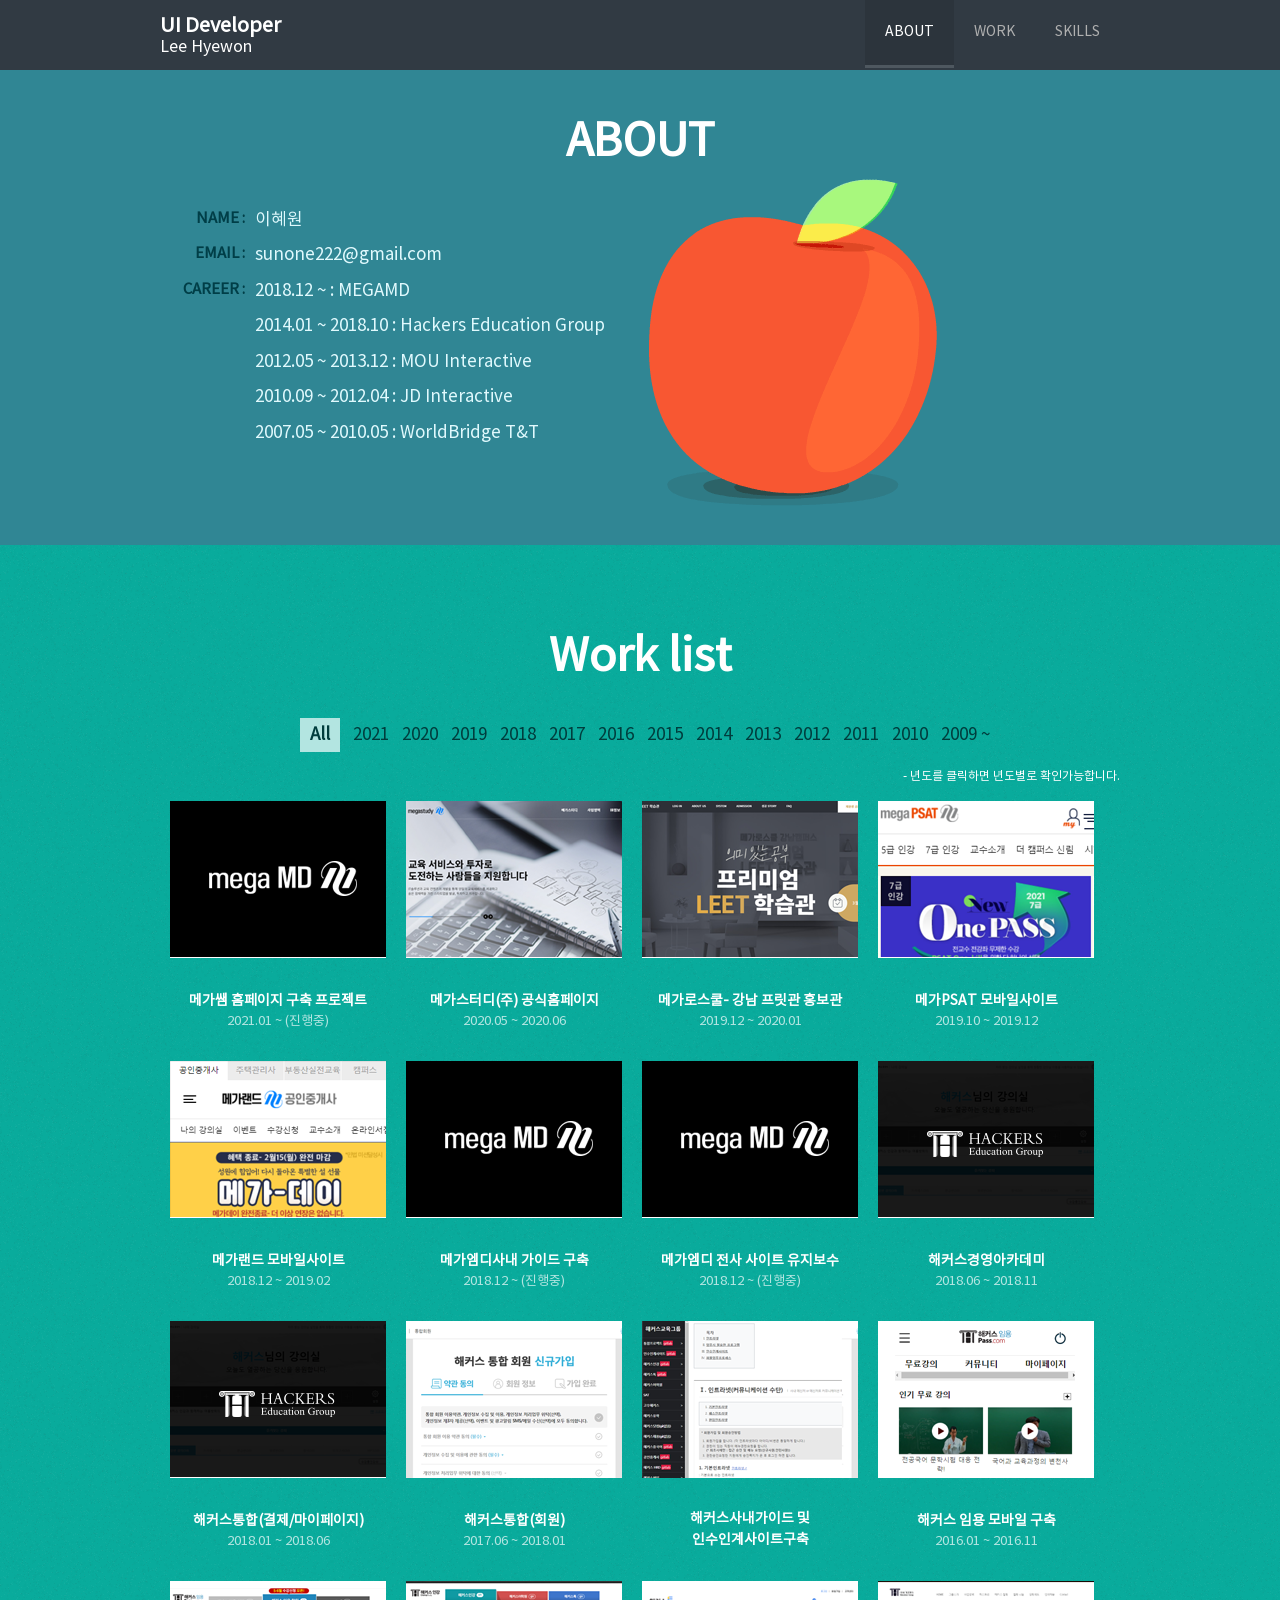
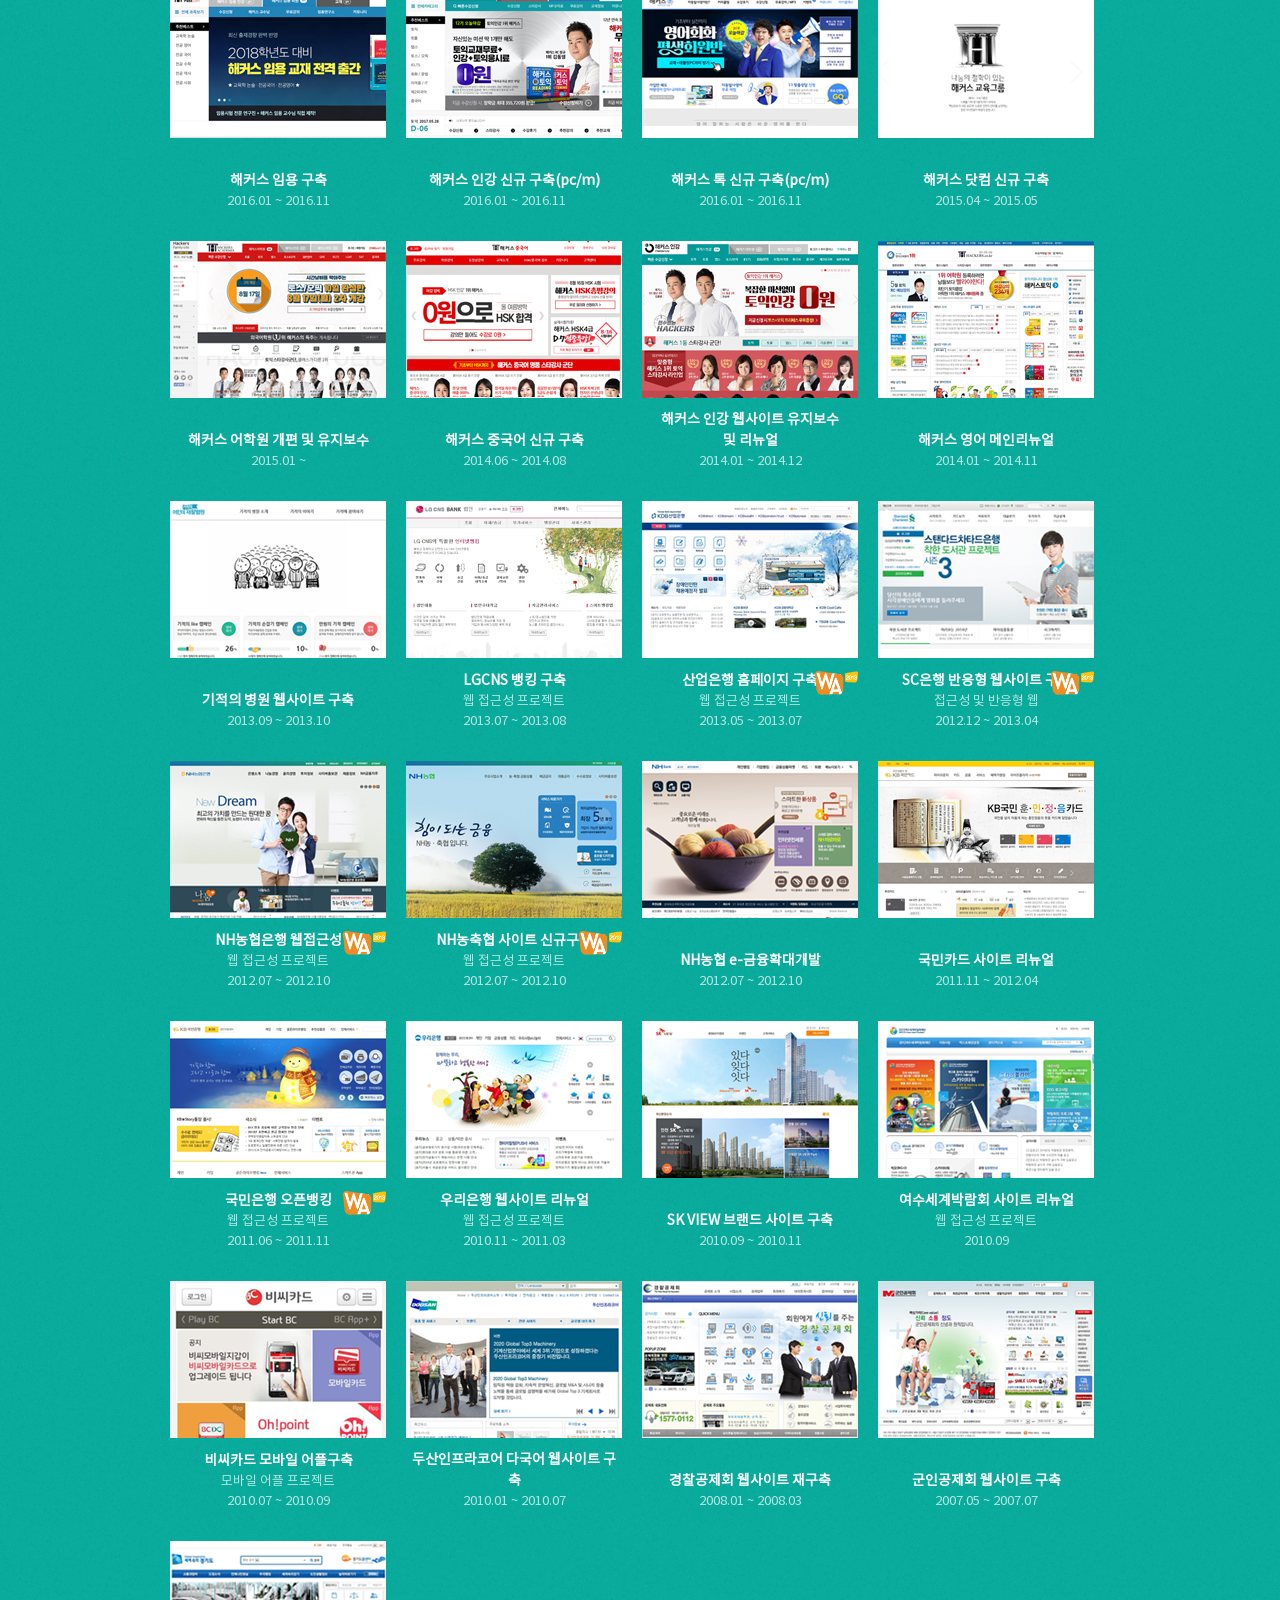
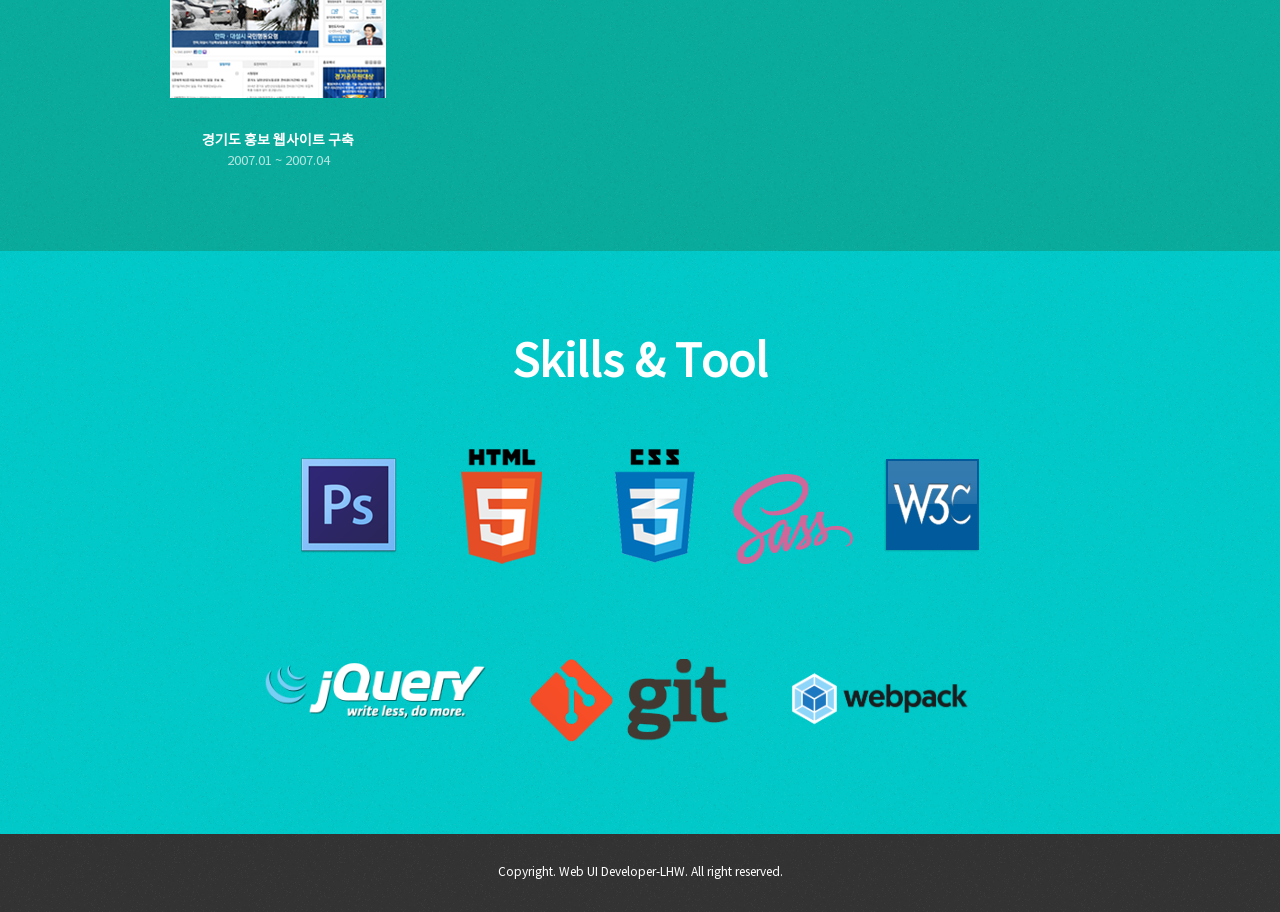
==== commit 05375c93: "추가 추가" ====
--- a/index.html
+++ b/index.html
@@ -93,7 +93,7 @@
 								<span class="skills">- (PL) Html:100%,css:100%.jQuery:100%</span>
 							</dt>
 							<dd>
-								<img src="img/work/works_list36png" alt="" />
+								<img src="img/work/works_list31.png" alt="" />
 							</dd>
 						</dl>
 					</a>
@@ -108,13 +108,13 @@
 								<span class="skills">- (PL) Html:100%,css:100%.jQuery:100%</span>
 							</dt>
 							<dd>
-								<img src="img/work/works_list35png" alt="" />
+								<img src="img/work/works_list35.png" alt="" />
 							</dd>
 						</dl>
 					</a>
 				</li>
 				<li class="isotope-item 2019 2020">
-					<a href="https://www.megals.co.kr/academy/gns/pl/pl_admission.asp" target="_blank">
+					<a href="https://www.megals.co.kr/academy/gns/pl/pl_index.asp" target="_blank">
 						<span class="more_img"></span>
 						<dl class="works_list_img">
 							<dt>
@@ -123,7 +123,7 @@
 								<span class="skills">- (PL) Html:100%,css:100%.jQuery:100%</span>
 							</dt>
 							<dd>
-								<img src="img/work/works_list34png" alt="" />
+								<img src="img/work/works_list34.png" alt="메가로스쿨" />
 							</dd>
 						</dl>
 					</a>
@@ -138,7 +138,7 @@
 								<span class="skills">- (PL) Html:100%,css:100%.jQuery:100%</span>
 							</dt>
 							<dd>
-								<img src="img/work/works_list33png" alt="메가PSAT" />
+								<img src="img/work/works_list33.png" alt="메가PSAT" />
 							</dd>
 						</dl>
 					</a>
@@ -153,7 +153,22 @@
 								<span class="skills">- (PL) Html:100%,css:100%.jQuery:100%</span>
 							</dt>
 							<dd>
-								<img src="img/work/works_list32png" alt="메가랜드" />
+								<img src="img/work/works_list32.png" alt="메가랜드" />
+							</dd>
+						</dl>
+					</a>
+				</li>
+				<li class="isotope-item 2018 2019 2020 2021">
+					<a href="" target="_blank">
+						<span class="more_img"></span>
+						<dl class="works_list_img">
+							<dt>
+								<strong>메가엠디사내 가이드 구축</strong>
+								<span class="txt">2018.12 ~ (진행중)</span>
+								<span class="skills">- (PL) Html:100%,css:100%.jQuery:100% (2명)</span>
+							</dt>
+							<dd>
+								<img src="img/work/works_list31.png" alt="메가엠디" />
 							</dd>
 						</dl>
 					</a>
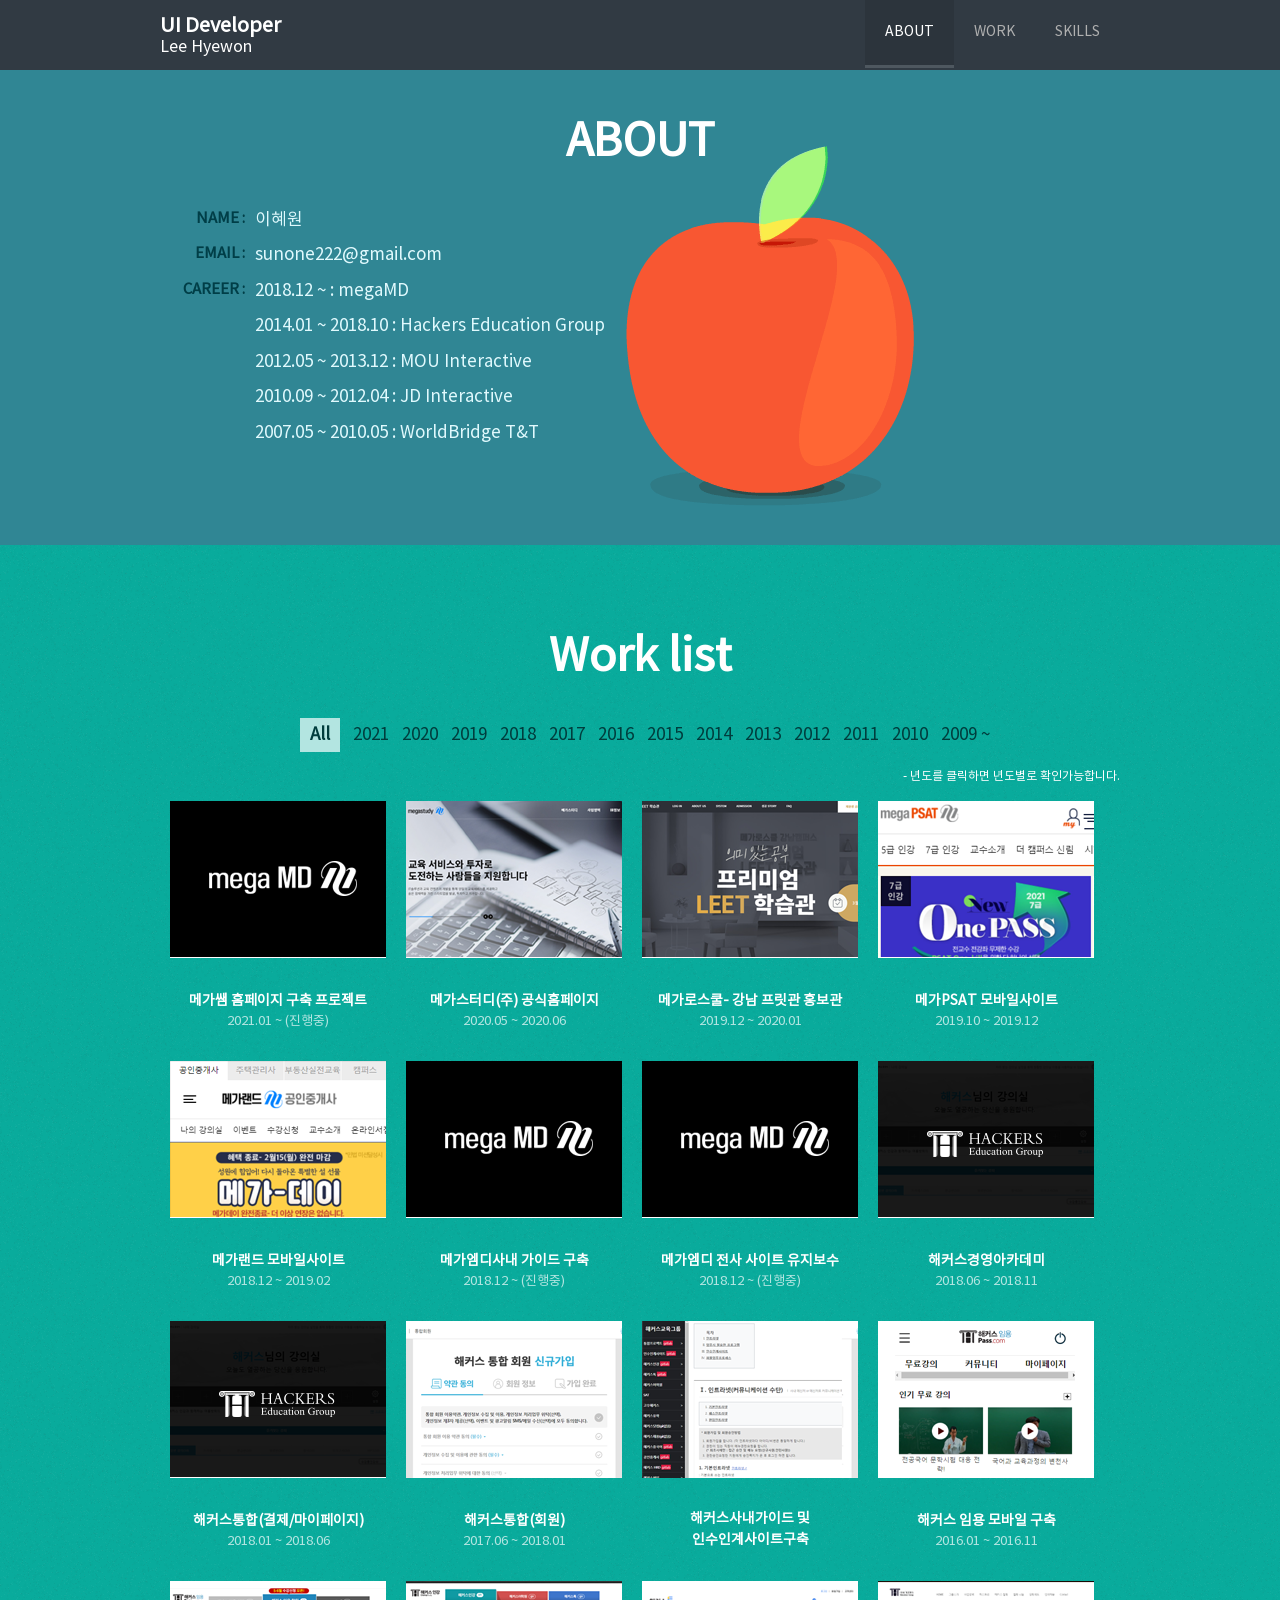
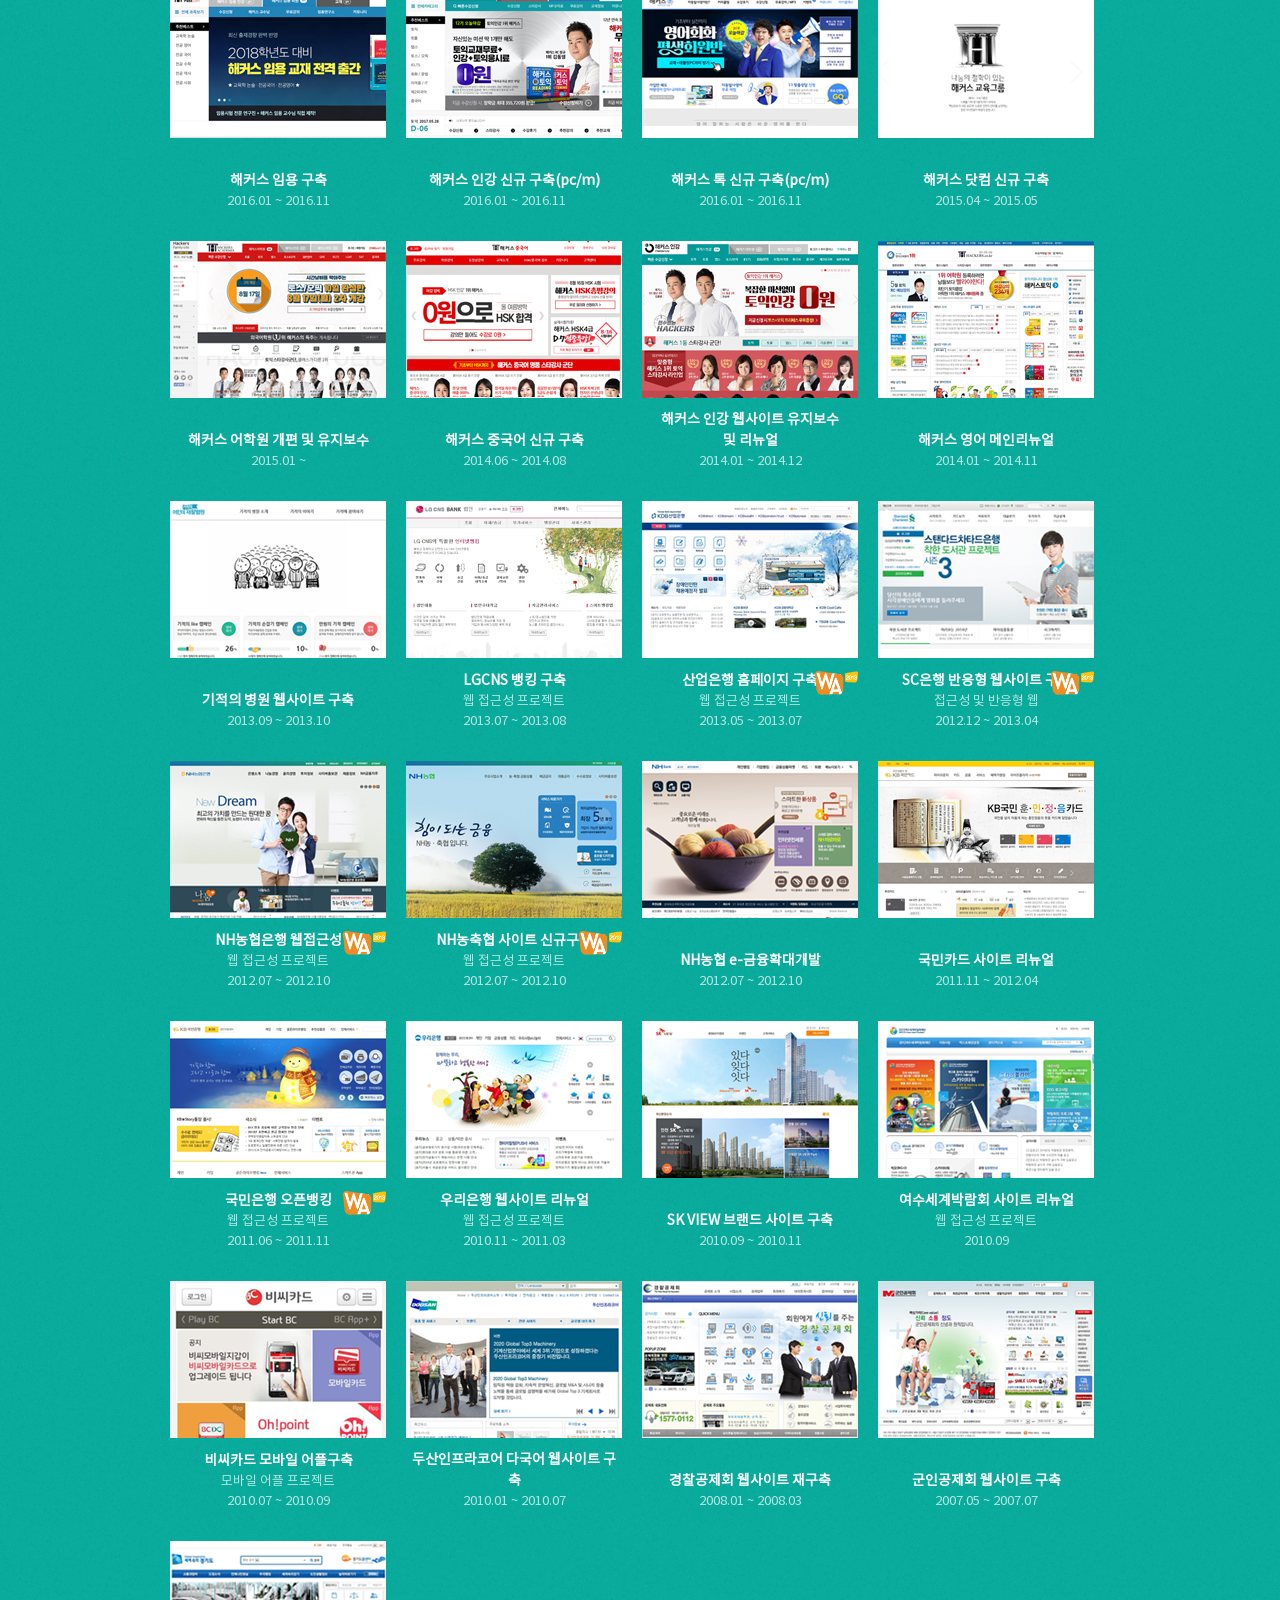
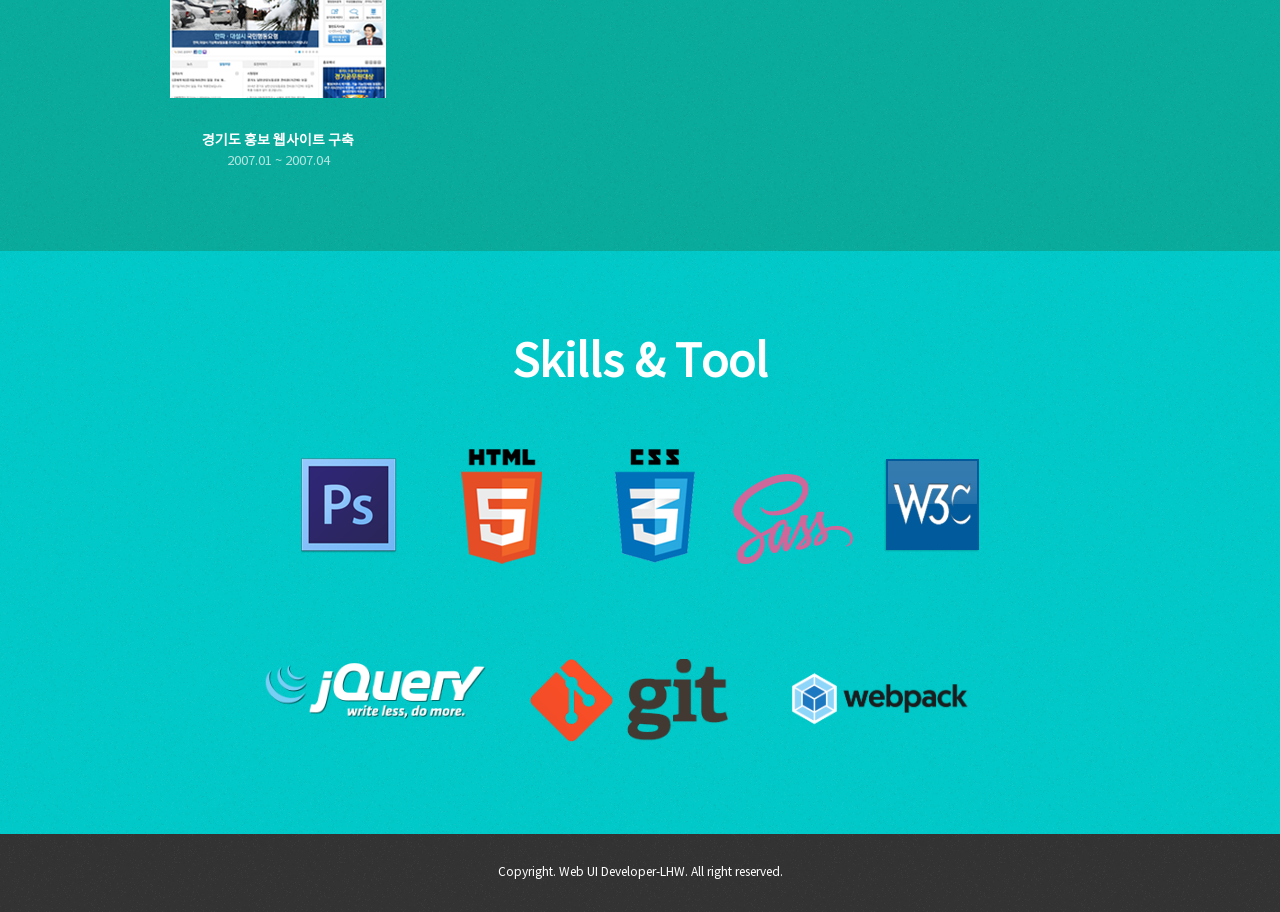
==== commit 1f33288a: "Update index.html 수정" ====
--- a/index.html
+++ b/index.html
@@ -50,7 +50,7 @@
 				<!-- <li><strong>PHONE : </strong> 010 9876 0221</li> -->
 				<li><strong>CAREER : </strong>
 					<ol>
-						<li>2018.12 ~ : MEGAMD</li>
+						<li>2018.12 ~ : megaMD</li>
 						<li>2014.01 ~ 2018.10 : Hackers Education Group</li>
 						<li>2012.05 ~ 2013.12 : MOU Interactive</li>
 						<li>2010.09 ~ 2012.04 : JD Interactive</li>
